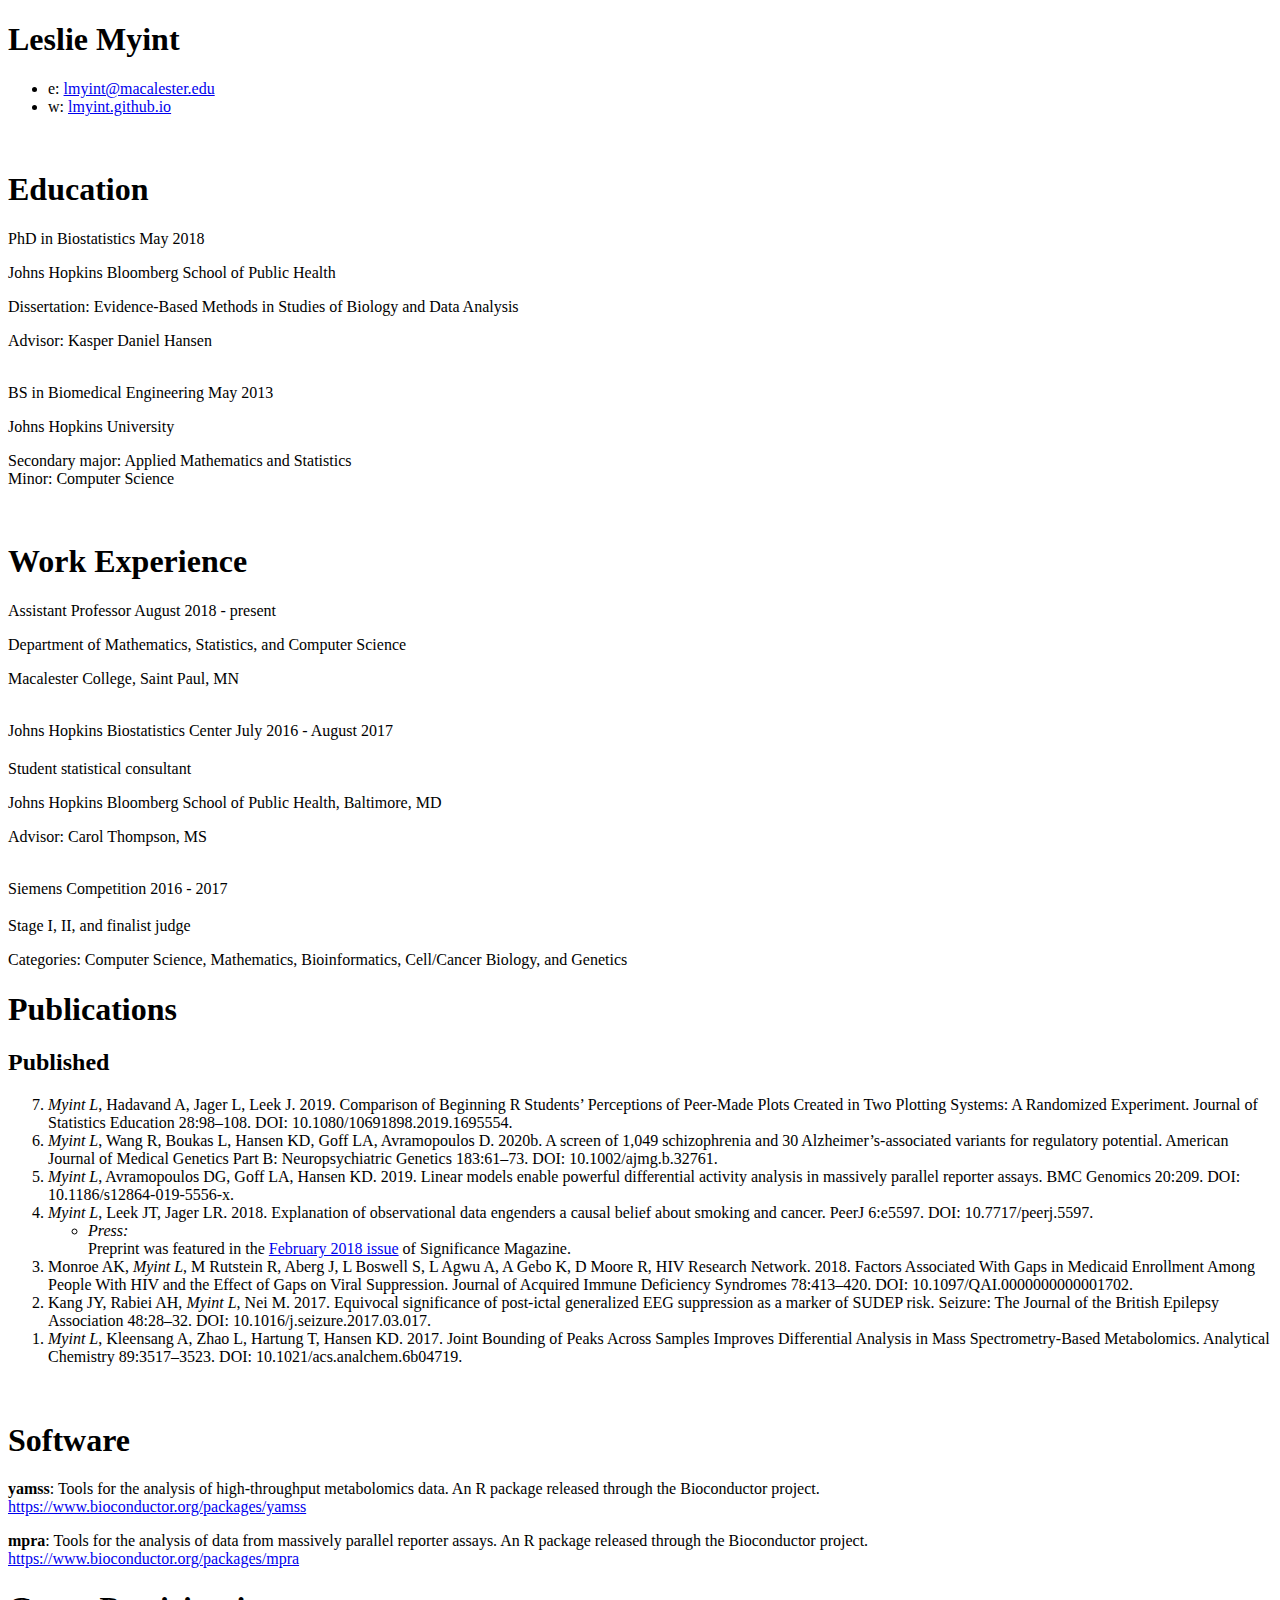
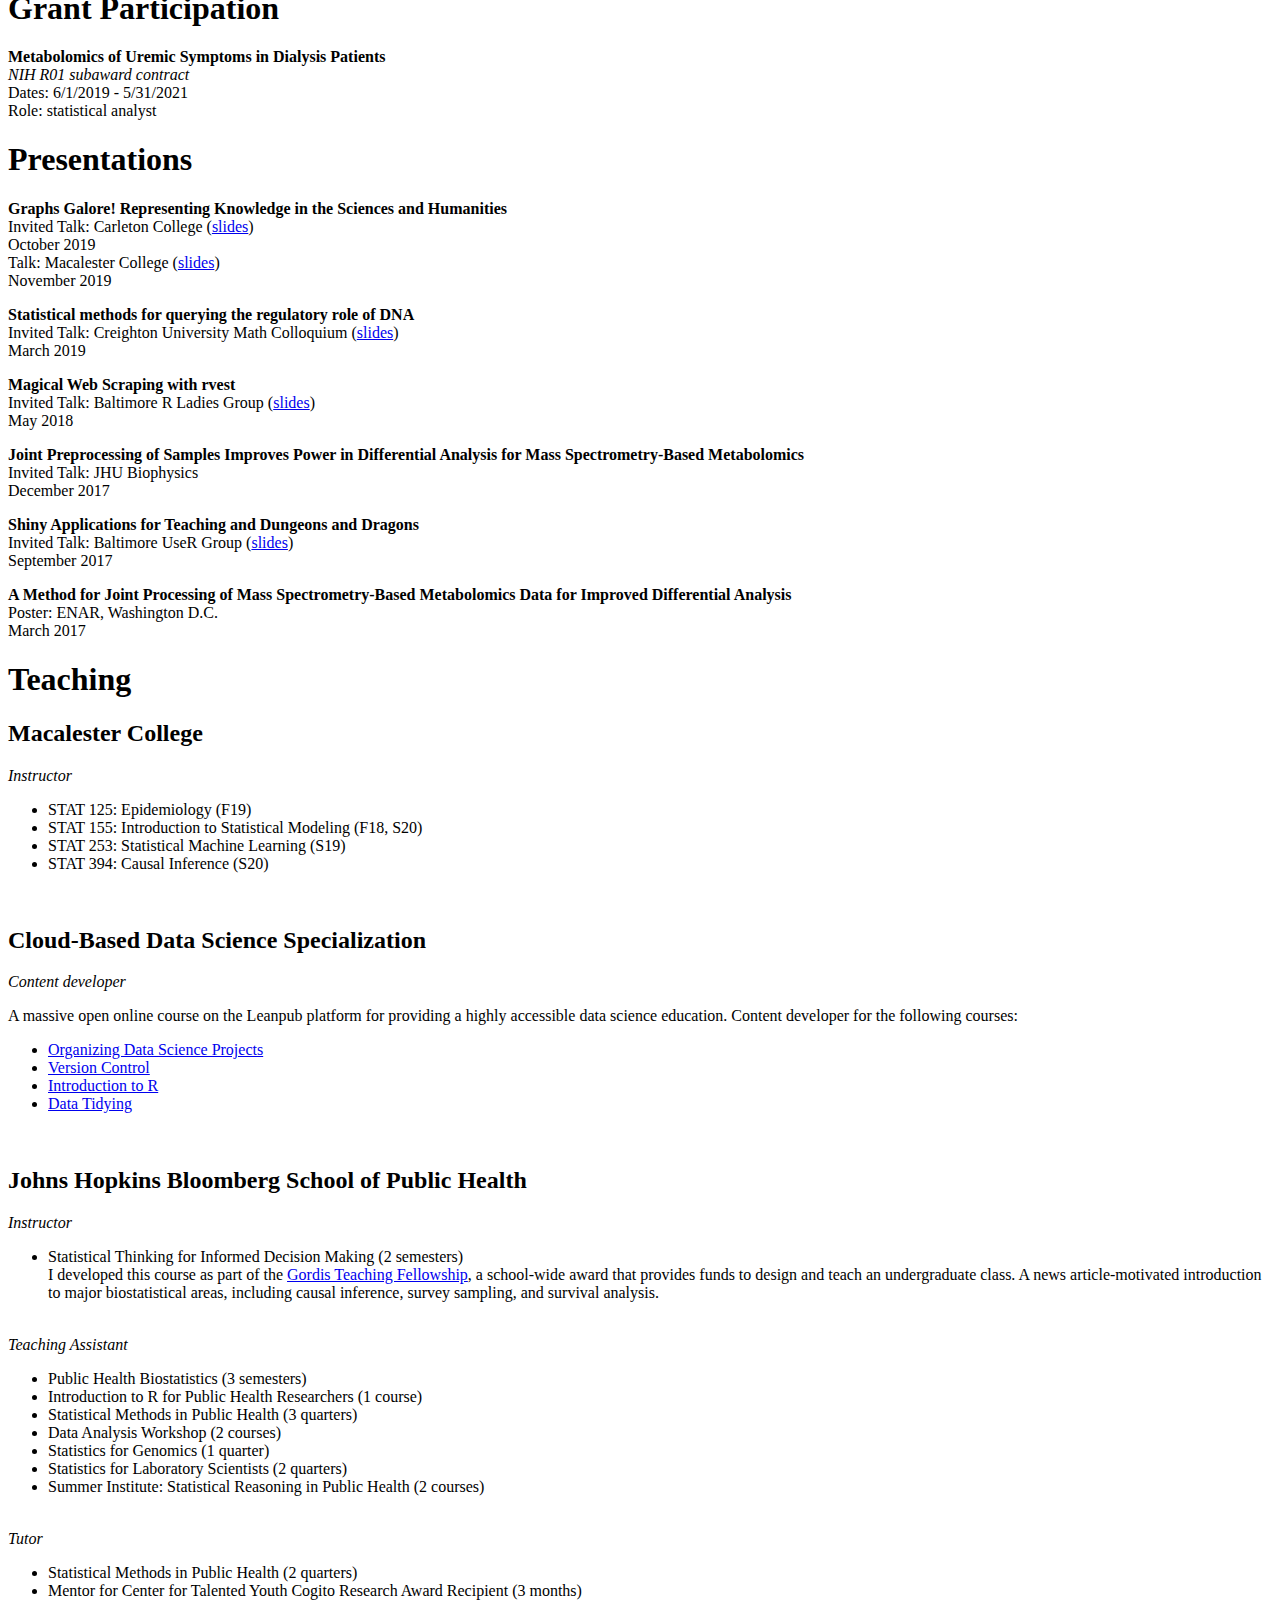
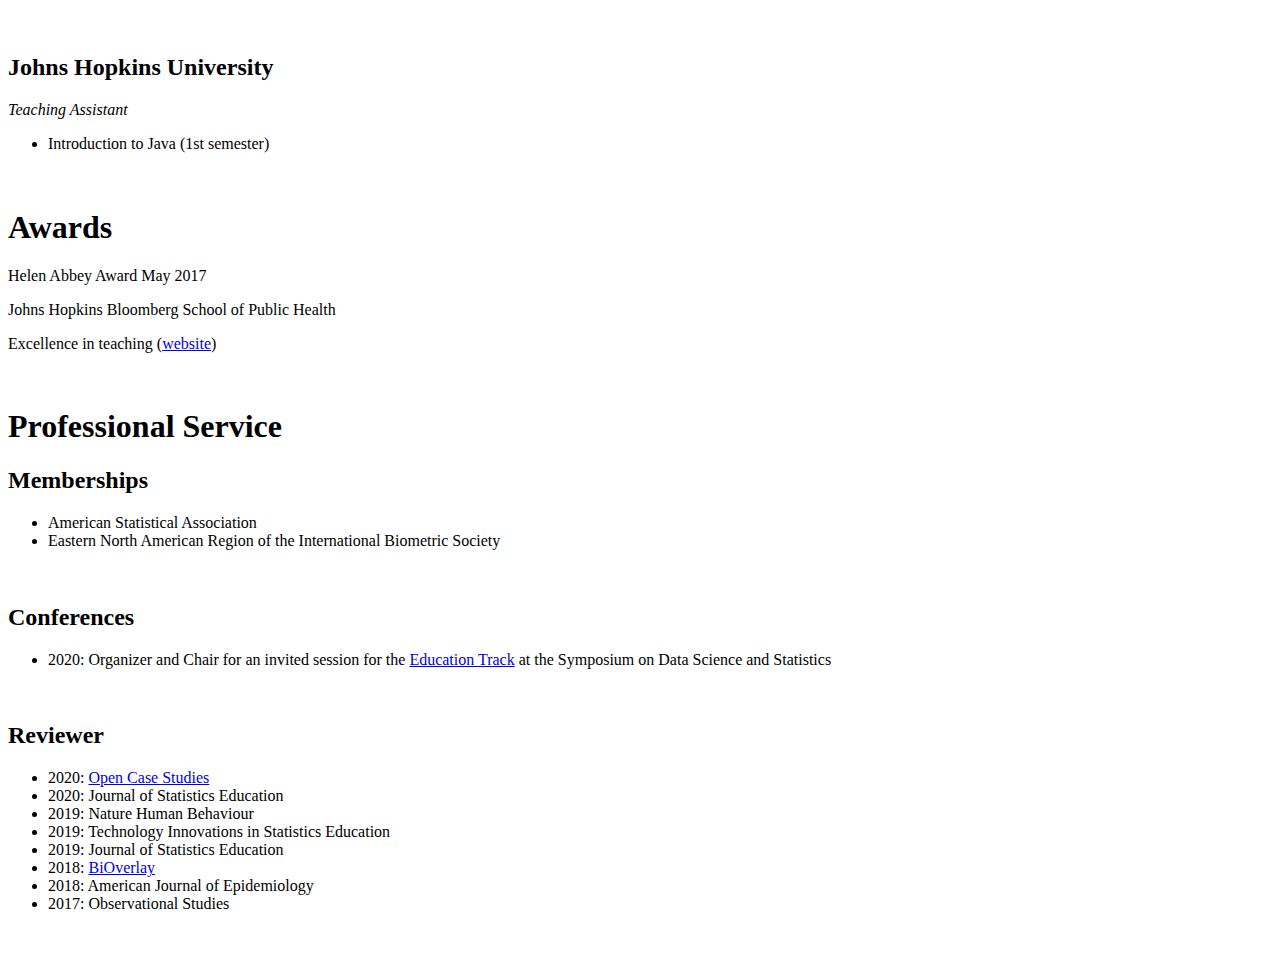
==== content/cv/index.html @ cf6e2ffc "Merge 192adfd7e26ca0a866656c0d0cc6b29a937596c8 into 1dee4f490ff24355af683013cd2ed739c86f5d9c" ====
<!DOCTYPE html>
<html>
<head>
<title>Leslie Myint - Curriculum Vitae</title>

<meta name="viewport" content="width=device-width"/>
<meta name="description" content="The Curriculum Vitae of Leslie Myint."/>
<meta charset="UTF-8"> 

<link type="text/css" rel="stylesheet" href="../css/cv.css">
<link href='https://fonts.googleapis.com/css?family=Rokkitt:regular,bold|Lato:regular,black' rel='stylesheet' type='text/css'>

<!--[if lt IE 9]>
<script src="//html5shiv.googlecode.com/svn/trunk/html5.js"></script>
<![endif]-->
</head>
<body id="top">
<div id="cv" class="instaFade">
	<div class="mainDetails">
		<div id="name">
			<h1 class="quickFade delayOne">Leslie Myint</h1>
		</div>
		
		<div id="contactDetails" class="quickFade delayTwo">
			<ul>
				<li>e: <a href="mailto:lmyint@macalester.edu" target="_blank">lmyint@macalester.edu</a></li>
				<li>w: <a href="https://lmyint.github.io">lmyint.github.io</a></li>
			</ul>
		</div>
		<br />
		<div class="clear"></div>
	</div>
	
	<div id="mainArea" class="quickFade delayThree">
		<section>
			<div class="sectionTitle">
				<h1>Education</h1>
			</div>
			
			<div class="sectionContent">
				<article>
					<span class="contentHeader">PhD in Biostatistics</span>
					<span class="contentDate">May 2018</span>
					<p class="subDetails">Johns Hopkins Bloomberg School of Public Health</p>
					<p class="subDetails">Dissertation: Evidence-Based Methods in Studies of Biology and Data Analysis</p>
					<p class="subDetails">Advisor: Kasper Daniel Hansen</p>
				</article>
				<br />
				<article>
					<span class="contentHeader">BS in Biomedical Engineering</span>
					<span class="contentDate">May 2013</span>
					<p class="subDetails">Johns Hopkins University</p>
					<p class="subDetails">Secondary major: Applied Mathematics and Statistics<br /> Minor: Computer Science</p>
				</article>
			</div>
			<div class="clear"></div>
			<br />
		</section>

		<section>
			<div class="sectionTitle">
				<h1>Work Experience</h1>
			</div>
			
			<div class="sectionContent">
				<article>
					<span class="contentHeader">Assistant Professor</span>
					<span class="contentDate">August 2018 - present</span>
					<p class="subDetails">Department of Mathematics, Statistics, and Computer Science</p>
					<p class="subDetails">Macalester College, Saint Paul, MN</p>
				</article>
				<br />
				<article>
					<span class="contentHeader">Johns Hopkins Biostatistics Center</span>
					<span class="contentDate">July 2016 - August 2017</span>
					<h2></h2>
					<p class="subDetails">Student statistical consultant</p>
					<p class="subDetails">Johns Hopkins Bloomberg School of Public Health, Baltimore, MD</p>
					<p class="subDetails">Advisor: Carol Thompson, MS</p>
				</article>
				<br />
				<article>
					<span class="contentHeader">Siemens Competition</span>
					<span class="contentDate">2016 - 2017</span>
					<h2></h2>
					<p class="subDetails">Stage I, II, and finalist judge</p>
					<p>Categories: Computer Science, Mathematics, Bioinformatics, Cell/Cancer Biology, and Genetics</p>
				</article>
			</div>
			<div class="clear"></div>
		</section>

		<section>
			<div class="sectionTitle">
				<h1>Publications</h1>
			</div>

			<div class="sectionContent">
				<h2>Published</h2>
				<ol reversed>
					<li><em>Myint L</em>, Hadavand A, Jager L, Leek J. 2019. Comparison of Beginning R Students’ Perceptions of Peer-Made Plots Created in Two Plotting Systems: A Randomized Experiment. Journal of Statistics Education 28:98–108. DOI: 10.1080/10691898.2019.1695554.</li>
					<li><em>Myint L</em>, Wang R, Boukas L, Hansen KD, Goff LA, Avramopoulos D. 2020b. A screen of 1,049 schizophrenia and 30 Alzheimer’s‐associated variants for regulatory potential. American Journal of Medical Genetics Part B: Neuropsychiatric Genetics 183:61–73. DOI: 10.1002/ajmg.b.32761.</li>
					<li><em>Myint L</em>, Avramopoulos DG, Goff LA, Hansen KD. 2019. Linear models enable powerful differential activity analysis in massively parallel reporter assays. BMC Genomics 20:209. DOI: 10.1186/s12864-019-5556-x.</li>
					<li><em>Myint L</em>, Leek JT, Jager LR. 2018. Explanation of observational data engenders a causal belief about smoking and cancer. PeerJ 6:e5597. DOI: 10.7717/peerj.5597.</li>
						<ul>
							<li><em>Press:</em><br>
								Preprint was featured in the <a href="https://rss.onlinelibrary.wiley.com/doi/10.1111/j.1740-9713.2018.01101.x">February 2018 issue</a> of Significance Magazine.
							</li>
						</ul>
					<li>Monroe AK, <em>Myint L</em>, M Rutstein R, Aberg J, L Boswell S, L Agwu A, A Gebo K, D Moore R, HIV Research Network. 2018. Factors Associated With Gaps in Medicaid Enrollment Among People With HIV and the Effect of Gaps on Viral Suppression. Journal of Acquired Immune Deficiency Syndromes 78:413–420. DOI: 10.1097/QAI.0000000000001702.</li>
					<li>Kang JY, Rabiei AH, <em>Myint L</em>, Nei M. 2017. Equivocal significance of post-ictal generalized EEG suppression as a marker of SUDEP risk. Seizure: The Journal of the British Epilepsy Association 48:28–32. DOI: 10.1016/j.seizure.2017.03.017.</li>
					<li><em>Myint L</em>, Kleensang A, Zhao L, Hartung T, Hansen KD. 2017. Joint Bounding of Peaks Across Samples Improves Differential Analysis in Mass Spectrometry-Based Metabolomics. Analytical Chemistry 89:3517–3523. DOI: 10.1021/acs.analchem.6b04719.</li>
				</ol>
				<br />
				<!-- <h2>Submitted</h2>
				<ol reversed>
					<li></li>
				</ol>
				<br />
				<h2>In Preparation</h2>
				<ol reversed>
					<li></li>
				</ol>
				<br /> -->
			</div>
			<div class="clear"></div>
		</section>

		<section>
			<div class="sectionTitle">
				<h1>Software</h1>
			</div>
			
			<div class="sectionContent">
				<p>
					<b>yamss</b>: Tools for the analysis of high-throughput metabolomics data. An R package released through the Bioconductor project.<br />
					<a href="https://www.bioconductor.org/packages/yamss">https://www.bioconductor.org/packages/yamss</a>
				</p>
				<p>
					<b>mpra</b>: Tools for the analysis of data from massively parallel reporter assays. An R package released through the Bioconductor project.<br />
					<a href="https://www.bioconductor.org/packages/mpra">https://www.bioconductor.org/packages/mpra</a>
				</p>
			</div>
			<div class="clear"></div>
		</section>

		<section>
			<div class="sectionTitle">
				<h1>Grant Participation</h1>
			</div>
			
			<div class="sectionContent">
				<p>
					<b>Metabolomics of Uremic Symptoms in Dialysis Patients</b><br />
					<i> NIH R01 subaward contract</i><br />
					Dates: 6/1/2019 - 5/31/2021<br />
					Role: statistical analyst
				</p>
			</div>
			<div class="clear"></div>
		</section>
		
		<section>
			<div class="sectionTitle">
				<h1>Presentations</h1>
			</div>
			
			<div class="sectionContent">
				<article>
					<p>
						<b>Graphs Galore! Representing Knowledge in the Sciences and Humanities</b><br />
						Invited Talk: Carleton College (<a href="https://docs.google.com/presentation/d/1gh2qpDZhjUDgV-Qo2QZrADnGxwaD2qU7k-zNSHAjvOE/edit?usp=sharing">slides</a>)<br />
						October 2019<br />
						Talk: Macalester College (<a href="https://docs.google.com/presentation/d/1LQY6P4qZJnVg-s8w0wxPzSjc3-A8nWpuyh-Z5MJ9xDc/edit?usp=sharing">slides</a>)<br />
						November 2019
					</p>
				</article>
				<article>
					<p>
						<b>Statistical methods for querying the regulatory role of DNA</b><br />
						Invited Talk: Creighton University Math Colloquium (<a href="https://docs.google.com/presentation/d/1JtTMhWT8qZh9TiciD4UAHwRMJ5jGXqhqVNkSEG2O7Wg/edit?usp=sharing">slides</a>)<br />
						March 2019
					</p>
				</article>
				<article>
					<p>
						<b>Magical Web Scraping with rvest</b><br />
						Invited Talk: Baltimore R Ladies Group (<a href="https://docs.google.com/presentation/d/1zdMStQLOJUIpmVQZv9VxwYYTyp1nFHgorwQzYrgA1Uo/edit?usp=sharing">slides</a>)<br />
						May 2018
					</p>
				</article>
				<article>
					<p>
						<b>Joint Preprocessing of Samples Improves Power in Differential Analysis for Mass Spectrometry-Based Metabolomics</b><br />
						Invited Talk: JHU Biophysics<br />
						December 2017
					</p>
				</article>
				<article>
					<p>
						<b>Shiny Applications for Teaching and Dungeons and Dragons</b><br />
						Invited Talk: Baltimore UseR Group (<a href="https://docs.google.com/presentation/d/15NZkZdaEcrWlTTVZlTovOp7t_JkSbI73l1Fyxjf4i0U/edit?usp=sharing">slides</a>)<br />
						September 2017
					</p>
				</article>
				<article>
					<p>
						<b>A Method for Joint Processing of Mass Spectrometry-Based Metabolomics Data for Improved Differential Analysis</b><br />
						Poster: ENAR, Washington D.C.<br />
						March 2017
					</p>
				</article>
			</div>
			<div class="clear"></div>
		</section>


		<section>
			<div class="sectionTitle">
				<h1>Teaching</h1>
			</div>
			
			<div class="sectionContent">
				<article>
					<h2>Macalester College</h2>
					<i>Instructor</i>
					<br />
					<ul>
						<li>STAT 125: Epidemiology (F19)</li>
						<li>STAT 155: Introduction to Statistical Modeling (F18, S20)</li>
						<li>STAT 253: Statistical Machine Learning (S19)</li>
						<li>STAT 394: Causal Inference (S20)</li>
					</ul>
				</article>
				<br />
				<article>
					<h2>Cloud-Based Data Science Specialization</h2>
					<i>Content developer</i>
					<br />
					<p>A massive open online course on the Leanpub platform for providing a highly accessible data science education. Content developer for the following courses:</p>
					<ul>
						<li><a href="https://leanpub.com/course_admin/jhu/cbds-organizing">Organizing Data Science Projects</a></li>
						<li><a href="https://leanpub.com/course_admin/jhu/cbds-version-control">Version Control</a></li>
						<li><a href="https://leanpub.com/course_admin/jhu/cbds-intro-r">Introduction to R</a></li>
						<li><a href="https://leanpub.com/course_admin/jhu/cbds-tidying">Data Tidying</a></li>
					</ul>
				</article>
				<br />
				<article>
					<h2>Johns Hopkins Bloomberg School of Public Health</h2>
					<i>Instructor</i>
					<ul>
						<li>
							Statistical Thinking for Informed Decision Making (2 semesters)<br />
							I developed this course as part of the <a href="http://krieger.jhu.edu/publichealth/gordis-teaching-fellowship/">Gordis Teaching Fellowship</a>, a school-wide award that provides funds to design and teach an undergraduate class. A news article-motivated introduction to major biostatistical areas, including causal inference, survey sampling, and survival analysis.
						</li>
					</ul>
					<br />
					<i>Teaching Assistant</i>
					<ul>
						<li>Public Health Biostatistics (3 semesters)</li>
						<li>Introduction to R for Public Health Researchers (1 course)</li>
						<li>Statistical Methods in Public Health (3 quarters)</li>
						<li>Data Analysis Workshop (2 courses)</li>
						<li>Statistics for Genomics (1 quarter)</li>
						<li>Statistics for Laboratory Scientists (2 quarters)</li>
						<li>Summer Institute: Statistical Reasoning in Public Health (2 courses)</li>
					</ul>
					<br />
					<i>Tutor</i>
					<ul>
						<li>Statistical Methods in Public Health (2 quarters)</li>
						<li>
							Mentor for Center for Talented Youth Cogito Research Award Recipient (3 months)
						</li>
					</ul>
				</article>
				<br />
				<article>
					<h2>Johns Hopkins University</h2>
					<i>Teaching Assistant</i>
					<br />
					<ul>
						<li>Introduction to Java (1st semester)</li>
					</ul>
				</article>
				<br />
			</div>
			<div class="clear"></div>
		</section>

		<section>
			<div class="sectionTitle">
				<h1>Awards</h1>
			</div>
			
			<div class="sectionContent">
				<article>
					<span class="contentHeader">Helen Abbey Award</span>
					<span class="contentDate">May 2017</span>
					<p class="subDetails">Johns Hopkins Bloomberg School of Public Health</p>
					<p class="subDetails">Excellence in teaching (<a href="http://www.jhsph.edu/departments/biostatistics/about-us/honors-and-awards/index.html#helen-abbey">website</a>)</p>
				</article>
			</div>
			<div class="clear"></div>
			<br />
		</section>

		<section>
			<div class="sectionTitle">
				<h1>Professional Service</h1>
			</div>
			
			<div class="sectionContent">
				<article>
					<h2>Memberships</h2>
					<ul>
						<li>American Statistical Association</li>
						<li>Eastern North American Region of the International Biometric Society</li>
					</ul>
				</article>
				<br />
				<article>
					<h2>Conferences</h2>
					<ul>
						<li>2020: Organizer and Chair for an invited session for the <a href="https://ww2.amstat.org/meetings/sdss/2020/onlineprogram/Program.cfm?TrackID=37">Education Track</a> at the Symposium on Data Science and Statistics</li>
					</ul>
				</article>
				<br />
				<article>
					<h2>Reviewer</h2>
					<ul>
						<li>2020: <a href="https://opencasestudies.github.io/">Open Case Studies</a></li>
						<li>2020: Journal of Statistics Education</li>
						<li>2019: Nature Human Behaviour</li>
						<li>2019: Technology Innovations in Statistics Education</li>
						<li>2019: Journal of Statistics Education</li>
						<li>2018: <a href="https://www.bioverlay.org/post/2018-05-human-5primeutr-protein-mpra/">BiOverlay</a></li>
						<li>2018: American Journal of Epidemiology</li>
						<li>2017: Observational Studies</li>
					</ul>
				</article>
				<br />
			</div>
			<div class="clear"></div>
			<br />
		</section>
		
		<!-- <section>
			<div class="sectionTitle">
				<h1>Technical Skills</h1>
			</div>
			
			<div class="sectionContent">
				<b>Programming languages</b>
				<ul class="keySkills">
					<li>R</li>
					<li>Stata</li>
					<li>Python</li>
					<li>Java</li>
					<li>Matlab</li>
				</ul>
				<b>Application development</b>
				<ul class="keySkills">
					<li>Shiny</li>
					<li>HTML</li>
					<li>CSS</li>
					<li>Javascript</li>
					<li>d3.js</li>
				</ul>
				<b>Other</b>
				<ul class="keySkills">
					<li>Git</li>
					<li>RMarkdown</li>
					<li>Adobe Photoshop</li>
				</ul>
			</div>
			<div class="clear"></div>
		</section> -->
		
	</div>
</div>
</body>
</html>

<!-- http://www.thomashardy.me.uk/free-responsive-html-css3-cv-template -->
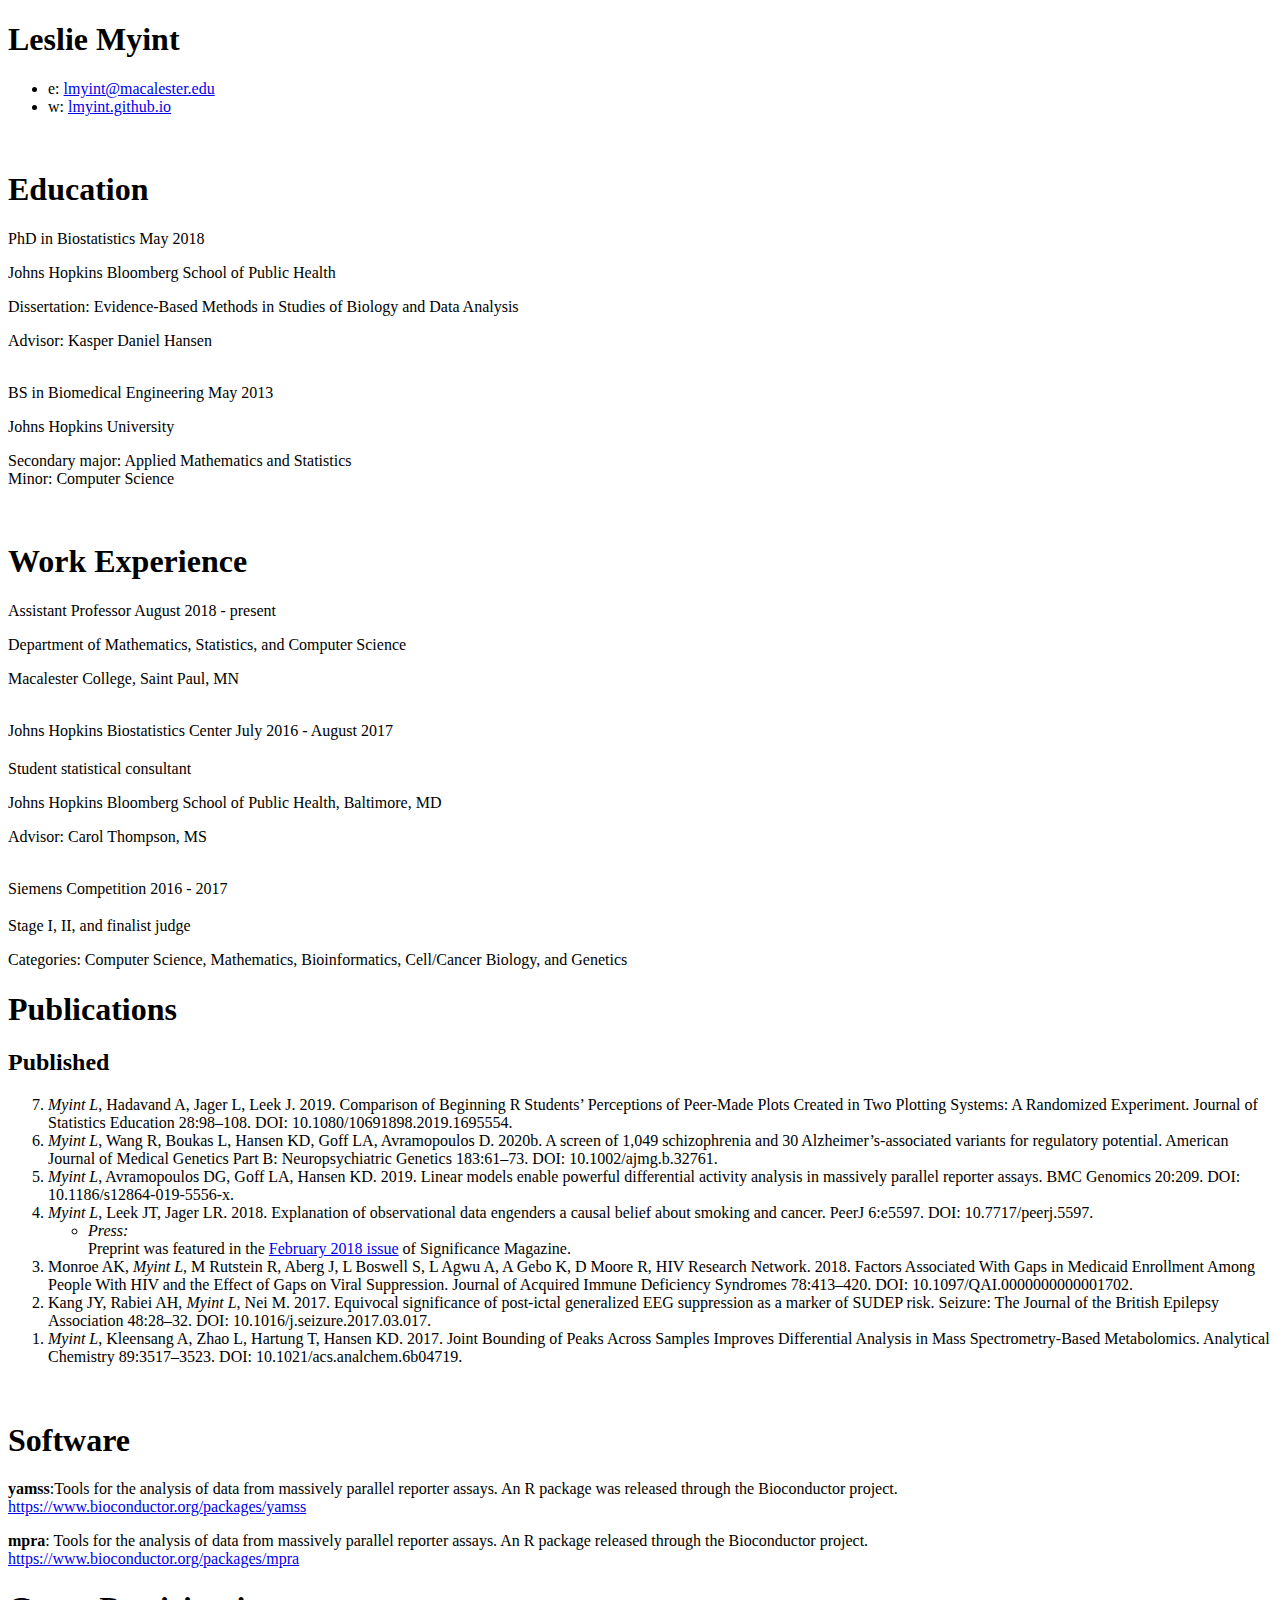
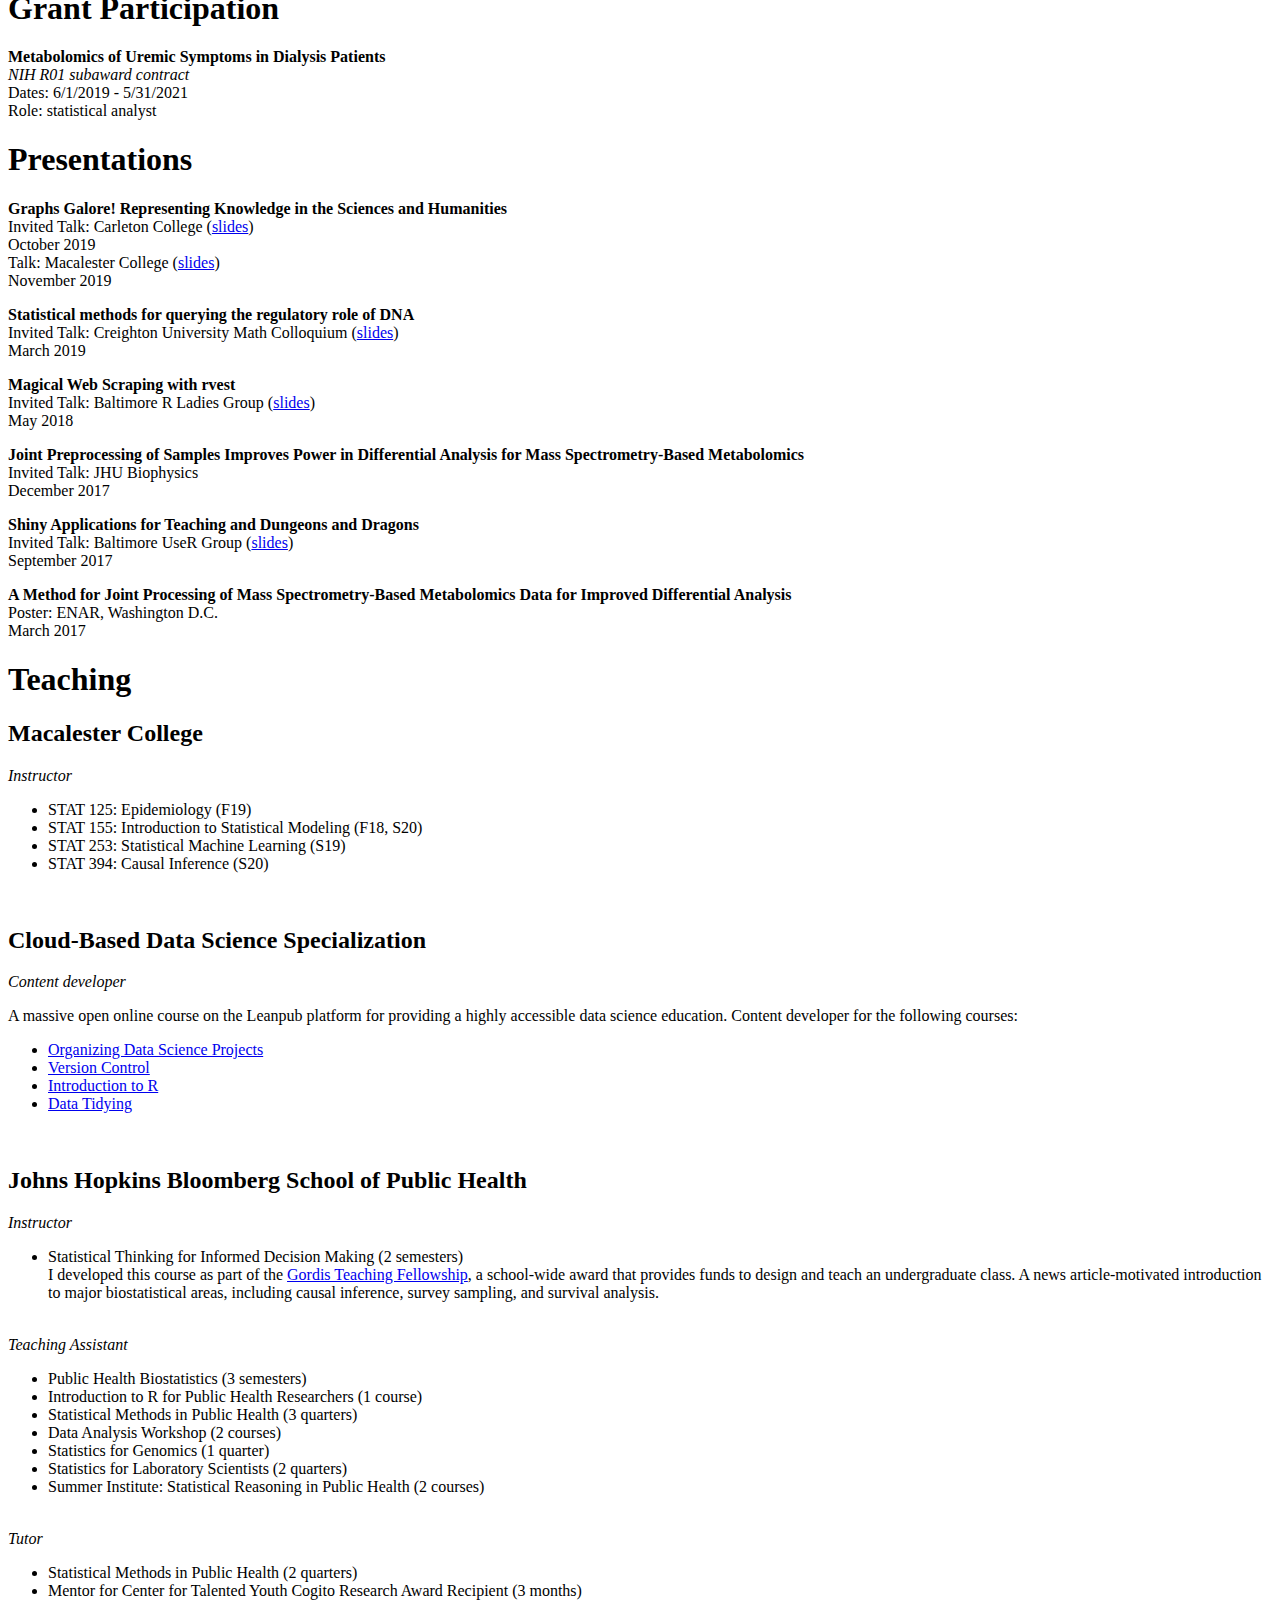
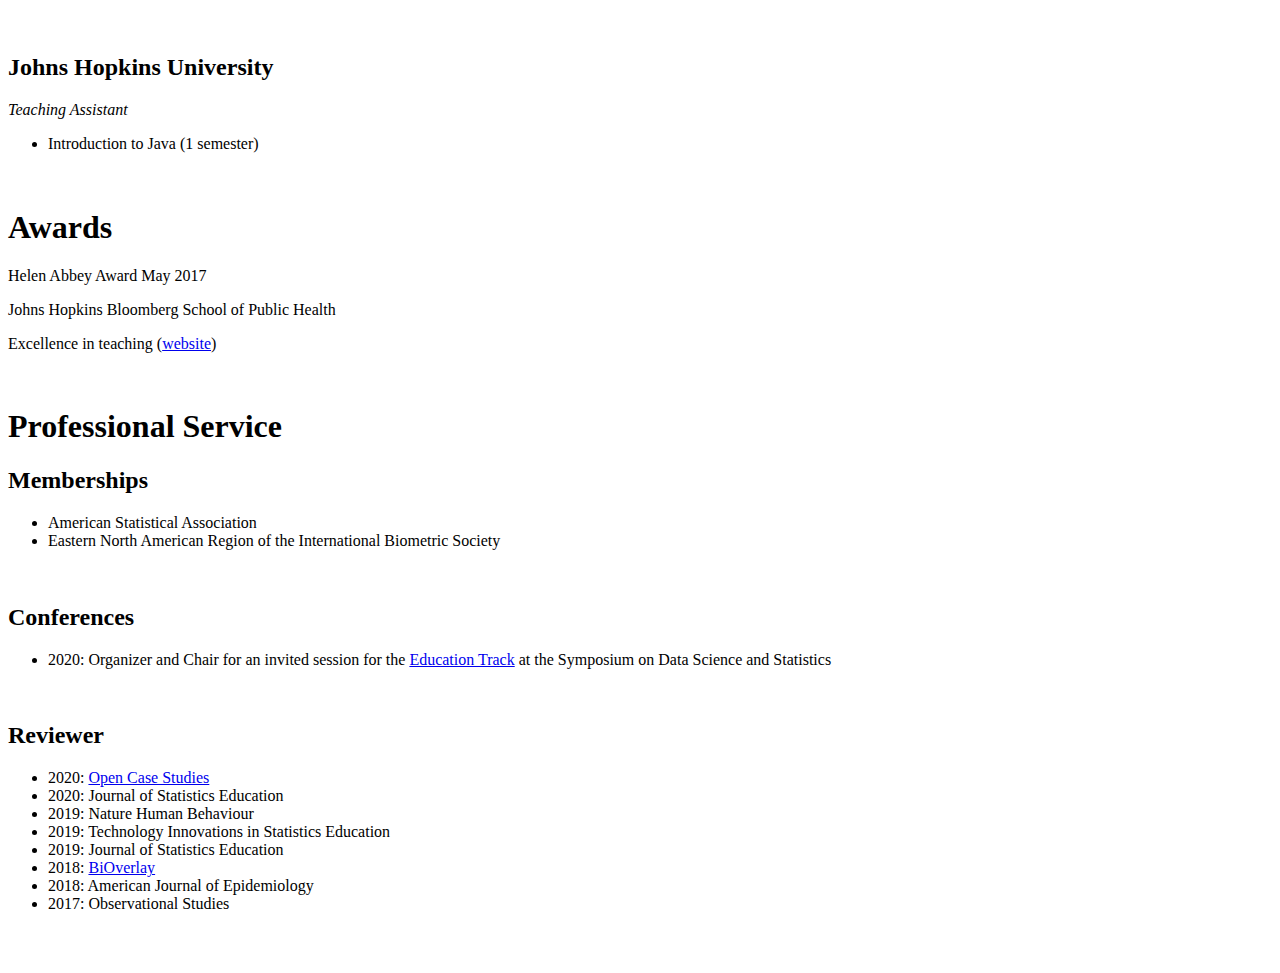
==== commit b739db6e: "Update index.html" ====
--- a/content/cv/index.html
+++ b/content/cv/index.html
@@ -133,7 +133,7 @@
 			
 			<div class="sectionContent">
 				<p>
-					<b>yamss</b>: Tools for the analysis of high-throughput metabolomics data. An R package released through the Bioconductor project.<br />
+					<b>yamss</b>:Tools for the analysis of data from massively parallel reporter assays. An R package was released through the Bioconductor project.<br />
 					<a href="https://www.bioconductor.org/packages/yamss">https://www.bioconductor.org/packages/yamss</a>
 				</p>
 				<p>
@@ -281,7 +281,7 @@
 					<i>Teaching Assistant</i>
 					<br />
 					<ul>
-						<li>Introduction to Java (1st semester)</li>
+						<li>Introduction to Java (1 semester)</li>
 					</ul>
 				</article>
 				<br />
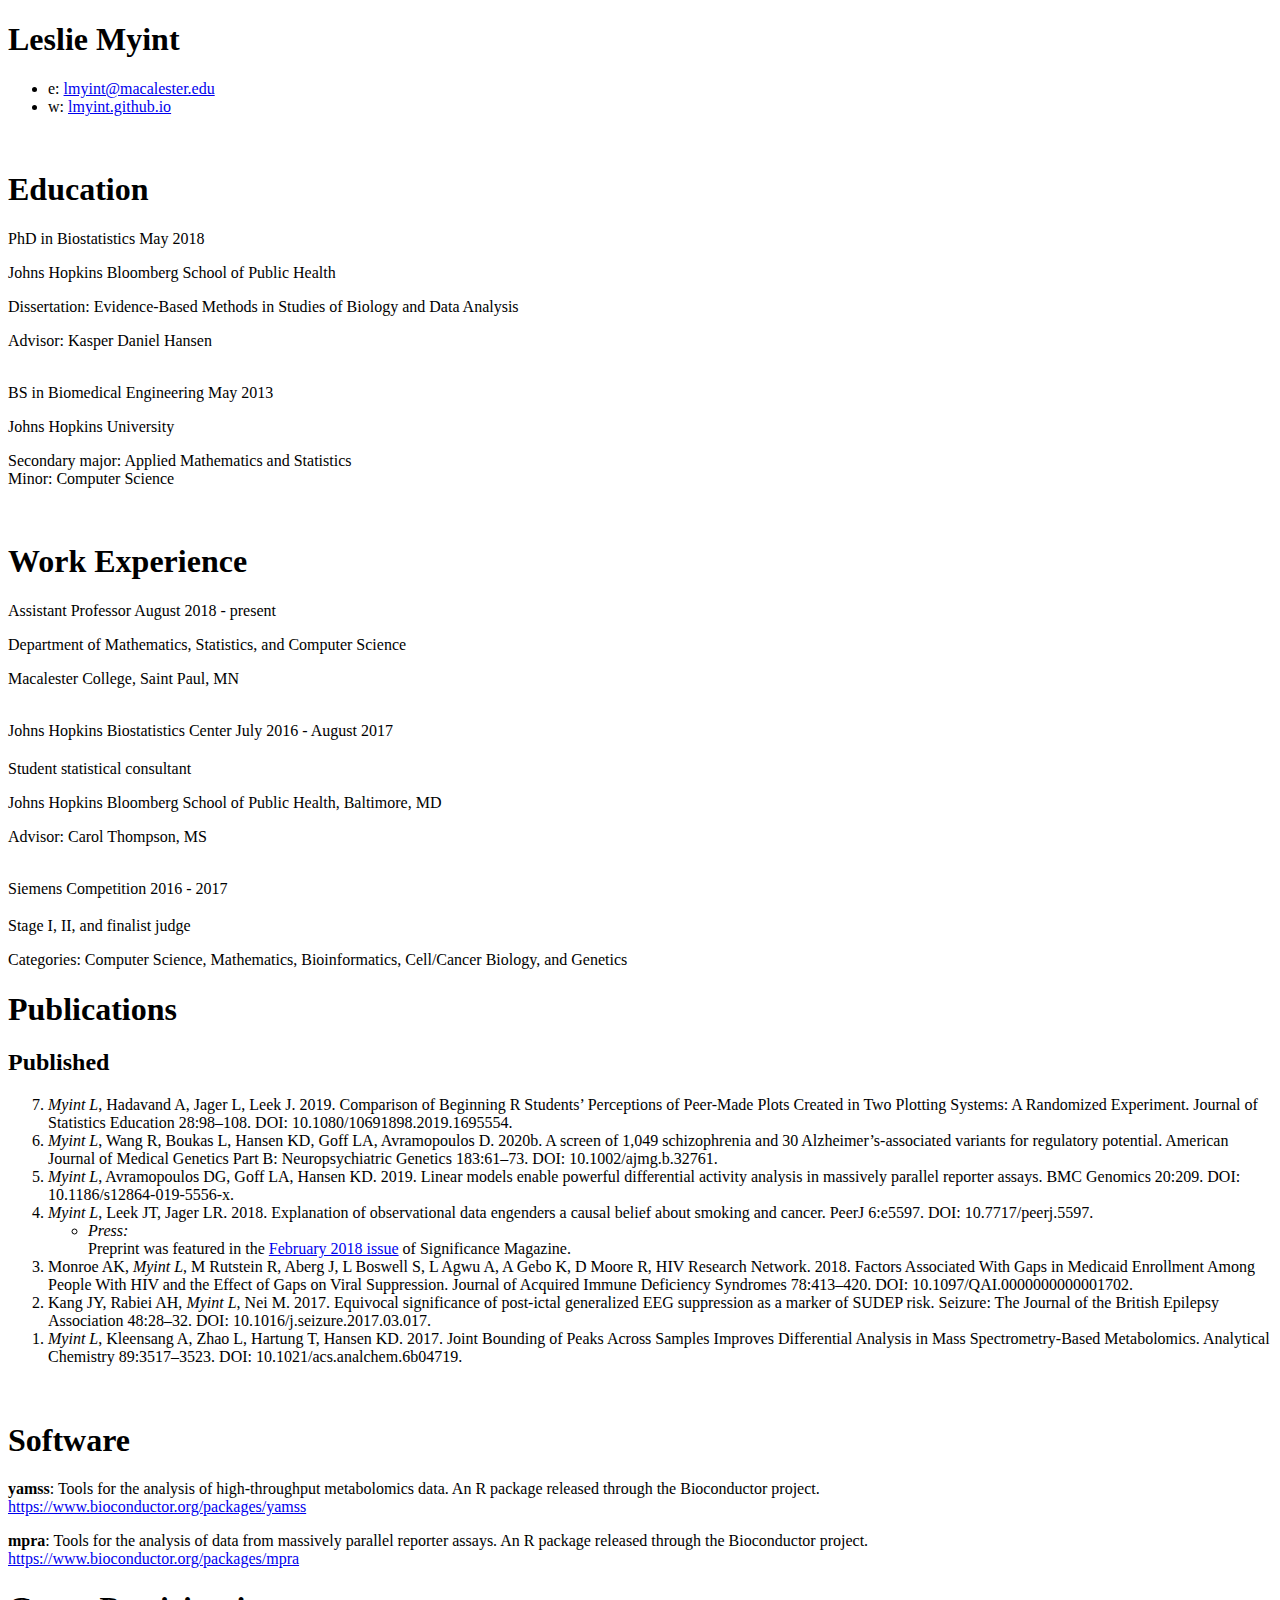
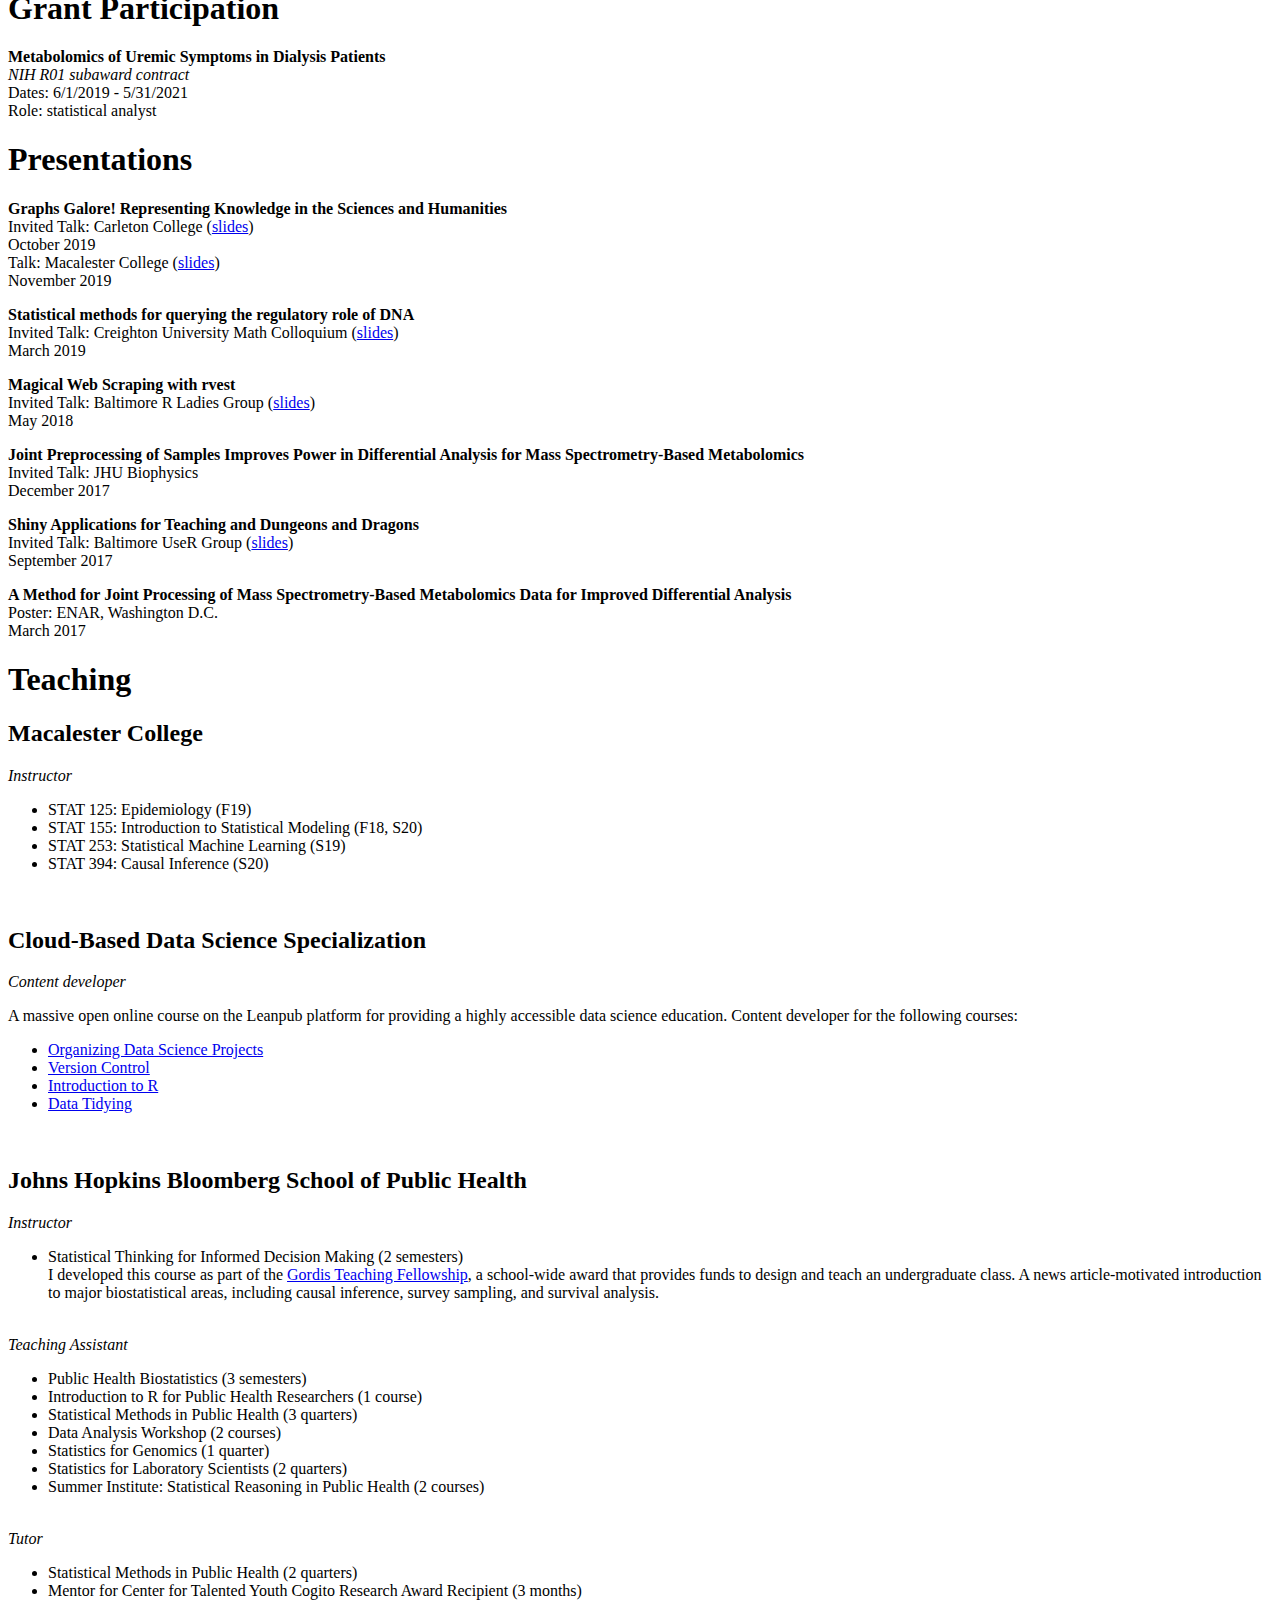
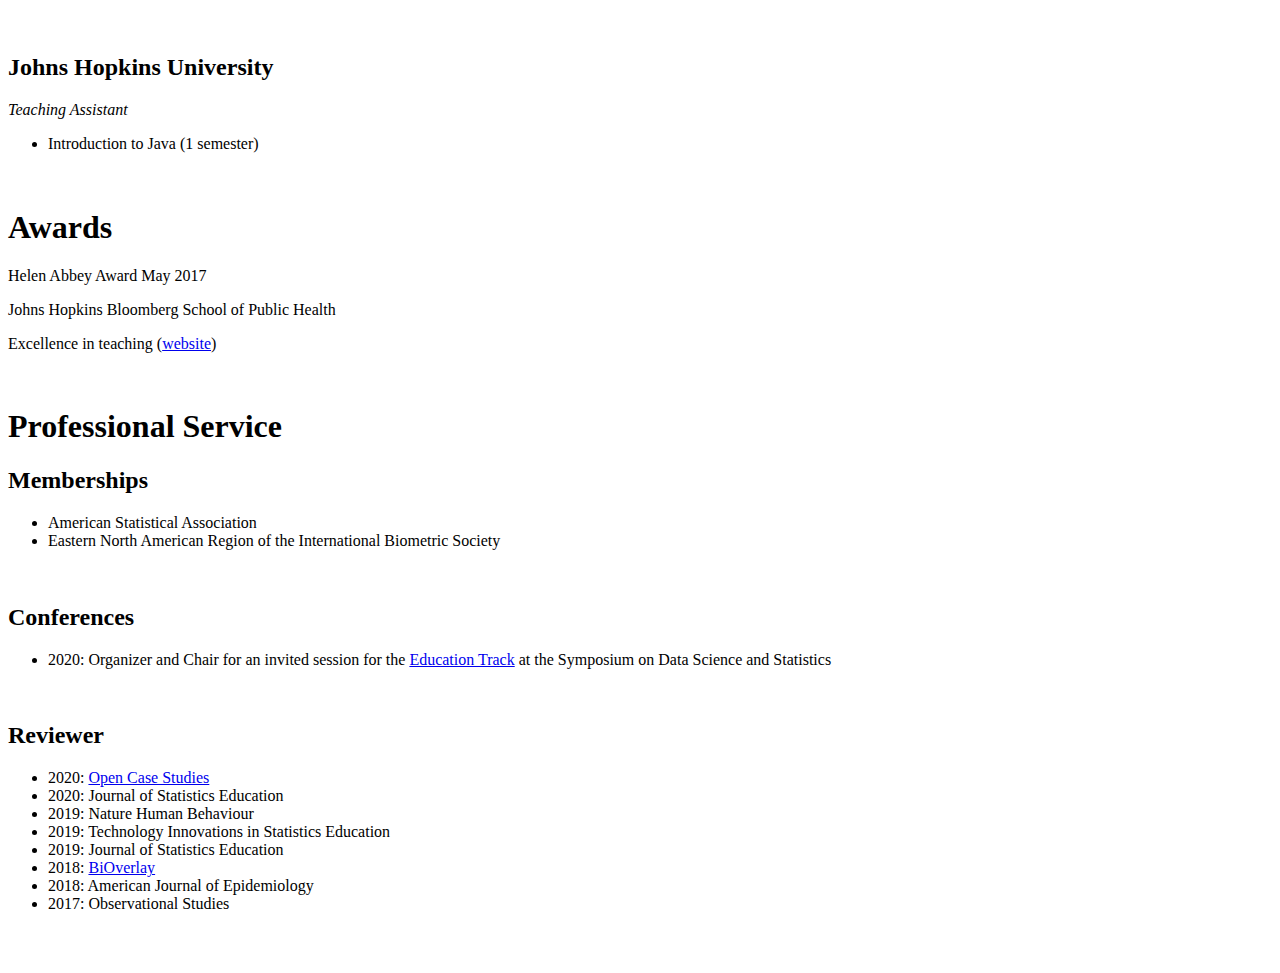
==== commit eb17efb4: "Update index.html" ====
--- a/content/cv/index.html
+++ b/content/cv/index.html
@@ -2,6 +2,7 @@
 <html>
 <head>
 <title>Leslie Myint - Curriculum Vitae</title>
+<meta http-equiv="refresh" content="5">
 
 <meta name="viewport" content="width=device-width"/>
 <meta name="description" content="The Curriculum Vitae of Leslie Myint."/>
@@ -133,7 +134,7 @@
 			
 			<div class="sectionContent">
 				<p>
-					<b>yamss</b>:Tools for the analysis of data from massively parallel reporter assays. An R package was released through the Bioconductor project.<br />
+					<b>yamss</b>: Tools for the analysis of high-throughput metabolomics data. An R package released through the Bioconductor project.<br />
 					<a href="https://www.bioconductor.org/packages/yamss">https://www.bioconductor.org/packages/yamss</a>
 				</p>
 				<p>
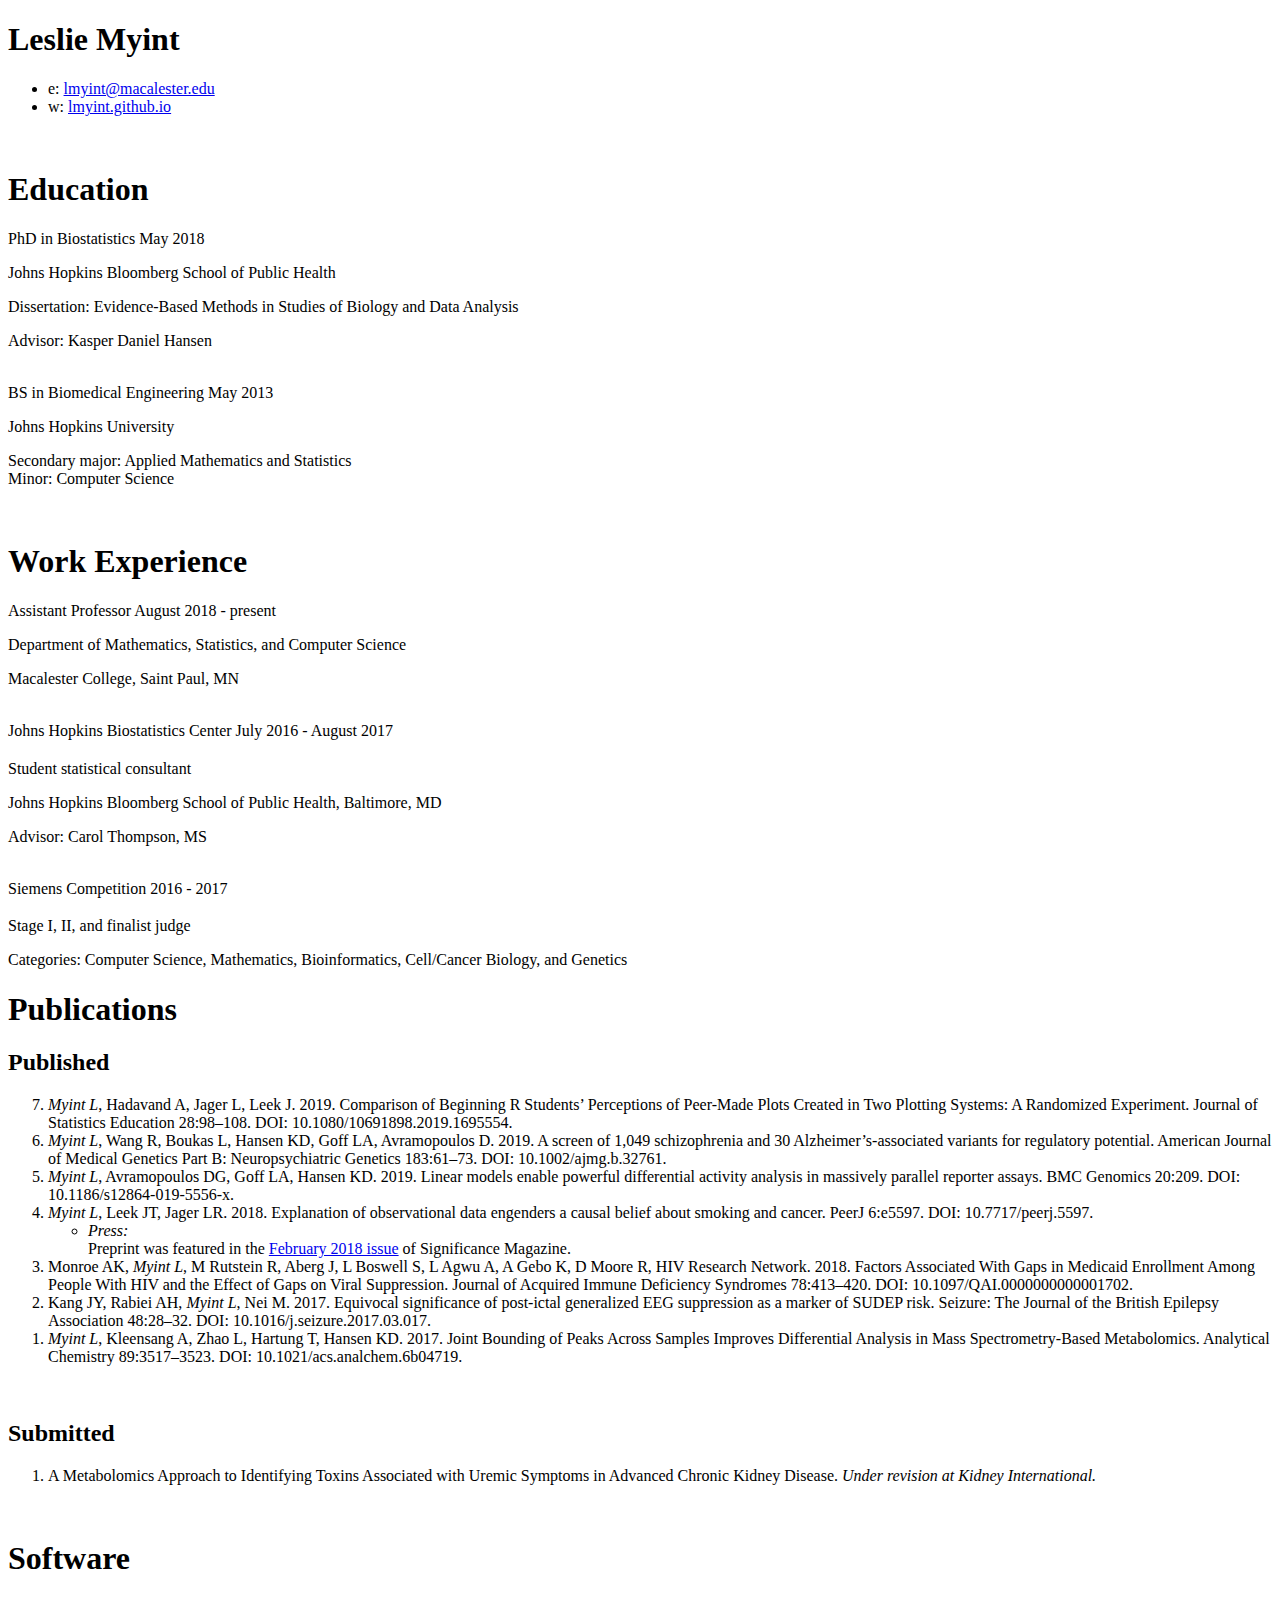
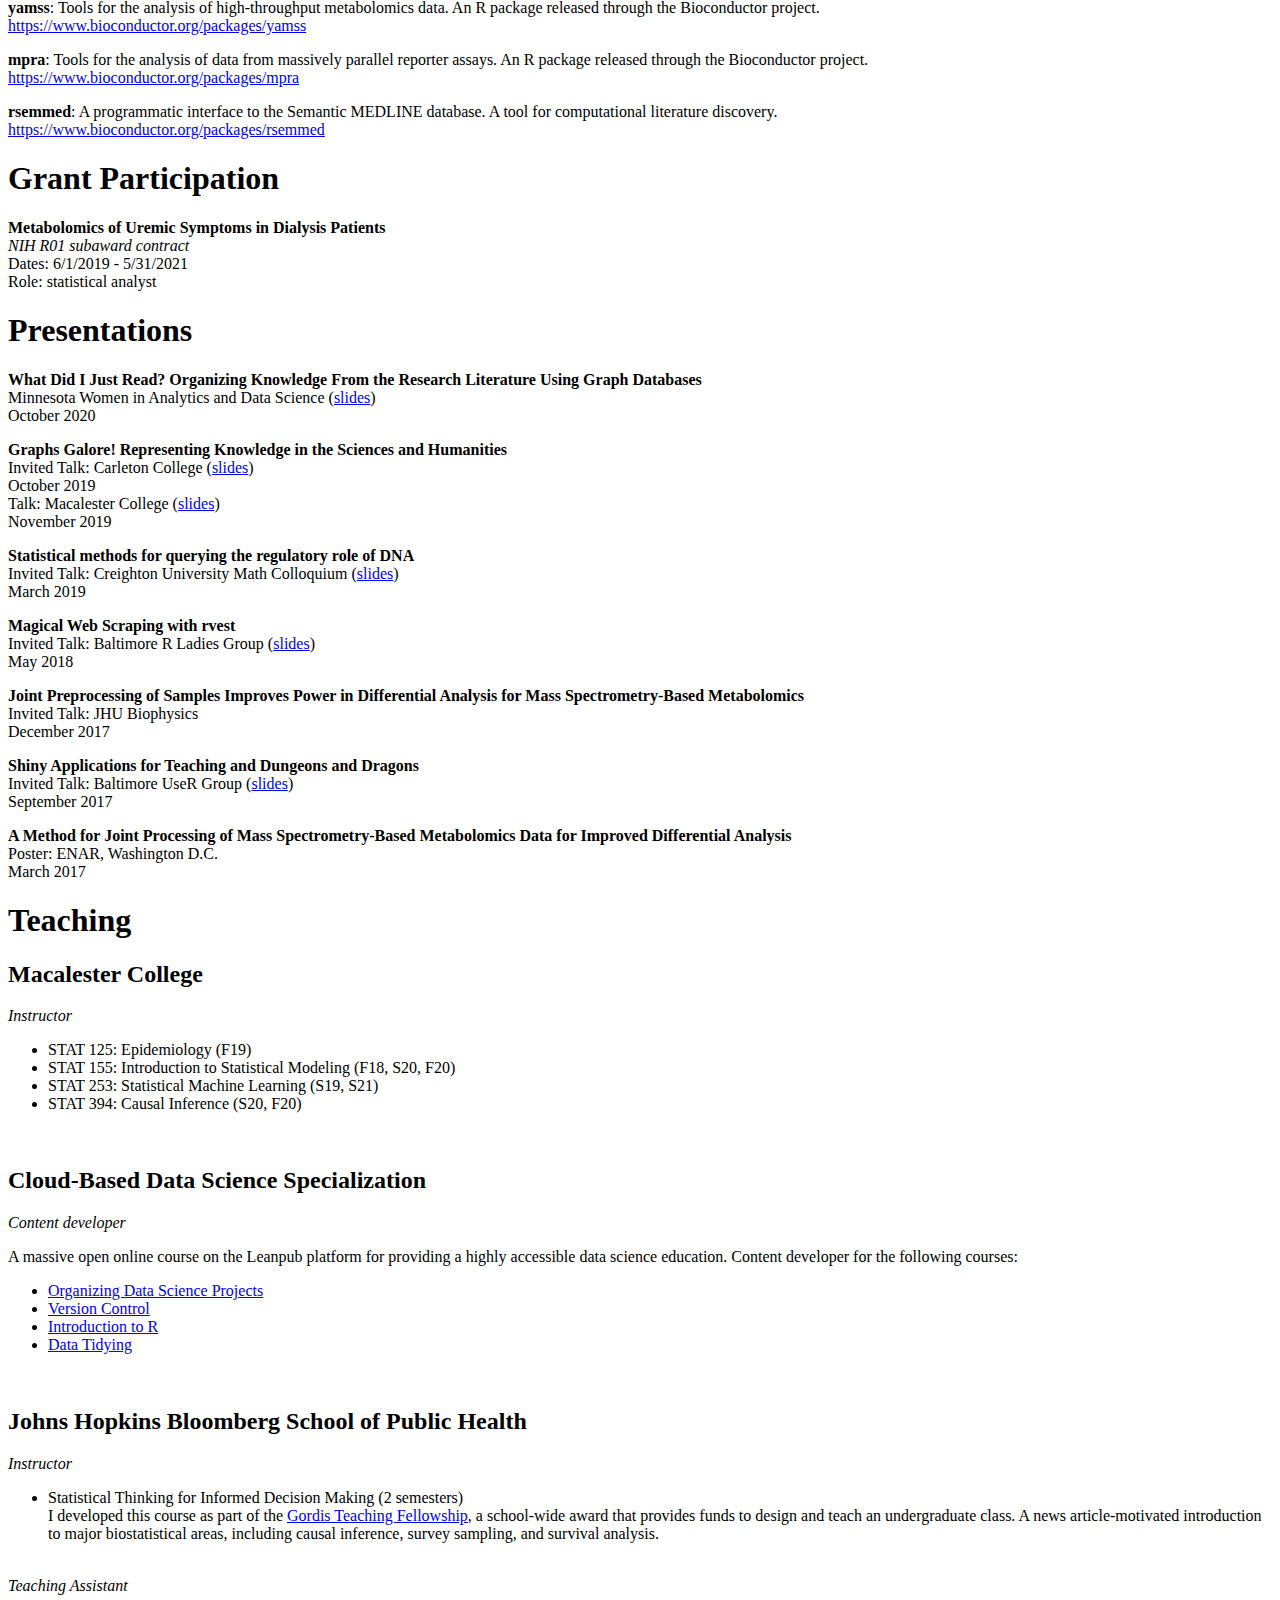
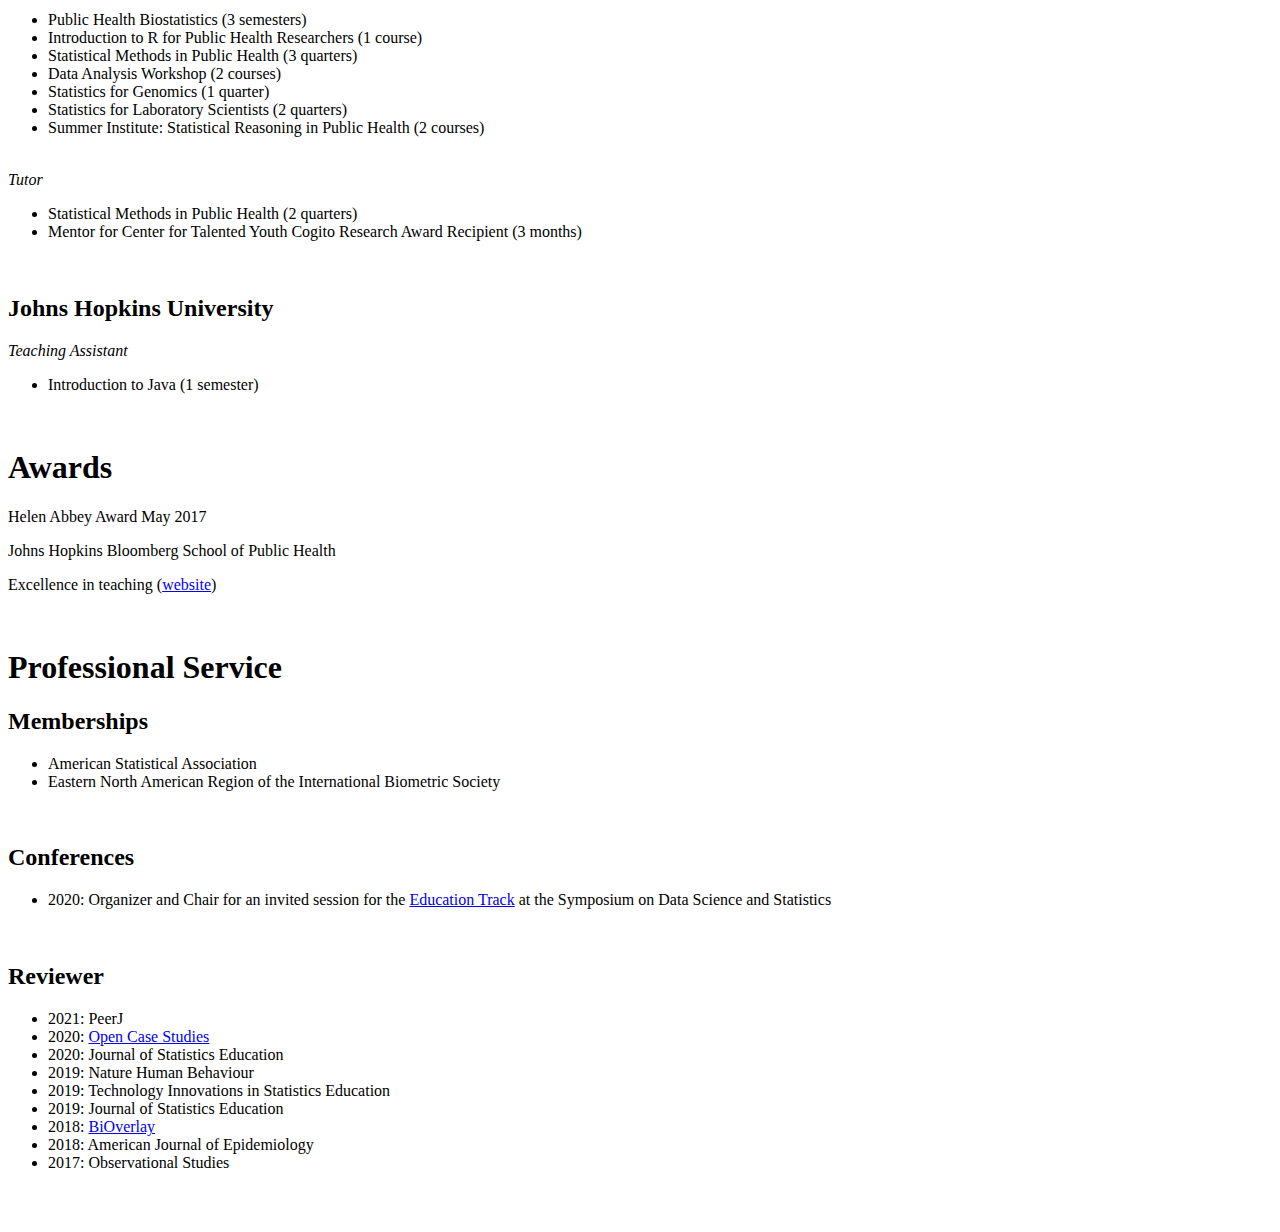
==== commit 87146927: "Update teaching and CV" ====
--- a/content/cv/index.html
+++ b/content/cv/index.html
@@ -2,13 +2,12 @@
 <html>
 <head>
 <title>Leslie Myint - Curriculum Vitae</title>
-<meta http-equiv="refresh" content="5">
 
 <meta name="viewport" content="width=device-width"/>
 <meta name="description" content="The Curriculum Vitae of Leslie Myint."/>
 <meta charset="UTF-8"> 
 
-<link type="text/css" rel="stylesheet" href="../css/cv.css">
+<link type="text/css" rel="stylesheet" href="cv.css">
 <link href='https://fonts.googleapis.com/css?family=Rokkitt:regular,bold|Lato:regular,black' rel='stylesheet' type='text/css'>
 
 <!--[if lt IE 9]>
@@ -100,7 +99,7 @@
 				<h2>Published</h2>
 				<ol reversed>
 					<li><em>Myint L</em>, Hadavand A, Jager L, Leek J. 2019. Comparison of Beginning R Students’ Perceptions of Peer-Made Plots Created in Two Plotting Systems: A Randomized Experiment. Journal of Statistics Education 28:98–108. DOI: 10.1080/10691898.2019.1695554.</li>
-					<li><em>Myint L</em>, Wang R, Boukas L, Hansen KD, Goff LA, Avramopoulos D. 2020b. A screen of 1,049 schizophrenia and 30 Alzheimer’s‐associated variants for regulatory potential. American Journal of Medical Genetics Part B: Neuropsychiatric Genetics 183:61–73. DOI: 10.1002/ajmg.b.32761.</li>
+					<li><em>Myint L</em>, Wang R, Boukas L, Hansen KD, Goff LA, Avramopoulos D. 2019. A screen of 1,049 schizophrenia and 30 Alzheimer’s‐associated variants for regulatory potential. American Journal of Medical Genetics Part B: Neuropsychiatric Genetics 183:61–73. DOI: 10.1002/ajmg.b.32761.</li>
 					<li><em>Myint L</em>, Avramopoulos DG, Goff LA, Hansen KD. 2019. Linear models enable powerful differential activity analysis in massively parallel reporter assays. BMC Genomics 20:209. DOI: 10.1186/s12864-019-5556-x.</li>
 					<li><em>Myint L</em>, Leek JT, Jager LR. 2018. Explanation of observational data engenders a causal belief about smoking and cancer. PeerJ 6:e5597. DOI: 10.7717/peerj.5597.</li>
 						<ul>
@@ -113,12 +112,12 @@
 					<li><em>Myint L</em>, Kleensang A, Zhao L, Hartung T, Hansen KD. 2017. Joint Bounding of Peaks Across Samples Improves Differential Analysis in Mass Spectrometry-Based Metabolomics. Analytical Chemistry 89:3517–3523. DOI: 10.1021/acs.analchem.6b04719.</li>
 				</ol>
 				<br />
-				<!-- <h2>Submitted</h2>
+				<h2>Submitted</h2>
 				<ol reversed>
-					<li></li>
+					<li>A Metabolomics Approach to Identifying Toxins Associated with Uremic Symptoms in Advanced Chronic Kidney Disease. <i>Under revision at Kidney International.</i></li>
 				</ol>
 				<br />
-				<h2>In Preparation</h2>
+				<!-- <h2>In Preparation</h2>
 				<ol reversed>
 					<li></li>
 				</ol>
@@ -141,6 +140,10 @@
 					<b>mpra</b>: Tools for the analysis of data from massively parallel reporter assays. An R package released through the Bioconductor project.<br />
 					<a href="https://www.bioconductor.org/packages/mpra">https://www.bioconductor.org/packages/mpra</a>
 				</p>
+				<p>
+					<b>rsemmed</b>: A programmatic interface to the Semantic MEDLINE database. A tool for computational literature discovery.<br />
+					<a href="https://www.bioconductor.org/packages/rsemmed">https://www.bioconductor.org/packages/rsemmed</a>
+				</p>
 			</div>
 			<div class="clear"></div>
 		</section>
@@ -169,6 +172,13 @@
 			<div class="sectionContent">
 				<article>
 					<p>
+						<b>What Did I Just Read? Organizing Knowledge From the Research Literature Using Graph Databases</b><br />
+						Minnesota Women in Analytics and Data Science (<a href="https://docs.google.com/presentation/d/1ACWVKLDd8DmSqYFzVBwp-Jz-rMRYhcLR1OL7sEVYsM4/edit?usp=sharing">slides</a>)<br />
+						October 2020
+					</p>
+				</article>
+				<article>
+					<p>
 						<b>Graphs Galore! Representing Knowledge in the Sciences and Humanities</b><br />
 						Invited Talk: Carleton College (<a href="https://docs.google.com/presentation/d/1gh2qpDZhjUDgV-Qo2QZrADnGxwaD2qU7k-zNSHAjvOE/edit?usp=sharing">slides</a>)<br />
 						October 2019<br />
@@ -228,9 +238,9 @@
 					<br />
 					<ul>
 						<li>STAT 125: Epidemiology (F19)</li>
-						<li>STAT 155: Introduction to Statistical Modeling (F18, S20)</li>
-						<li>STAT 253: Statistical Machine Learning (S19)</li>
-						<li>STAT 394: Causal Inference (S20)</li>
+						<li>STAT 155: Introduction to Statistical Modeling (F18, S20, F20)</li>
+						<li>STAT 253: Statistical Machine Learning (S19, S21)</li>
+						<li>STAT 394: Causal Inference (S20, F20)</li>
 					</ul>
 				</article>
 				<br />
@@ -331,6 +341,7 @@
 				<article>
 					<h2>Reviewer</h2>
 					<ul>
+						<li>2021: PeerJ</li>
 						<li>2020: <a href="https://opencasestudies.github.io/">Open Case Studies</a></li>
 						<li>2020: Journal of Statistics Education</li>
 						<li>2019: Nature Human Behaviour</li>
@@ -384,4 +395,4 @@
 </body>
 </html>
 
-<!-- http://www.thomashardy.me.uk/free-responsive-html-css3-cv-template -->
+<!-- http://www.thomashardy.me.uk/free-responsive-html-css3-cv-template -->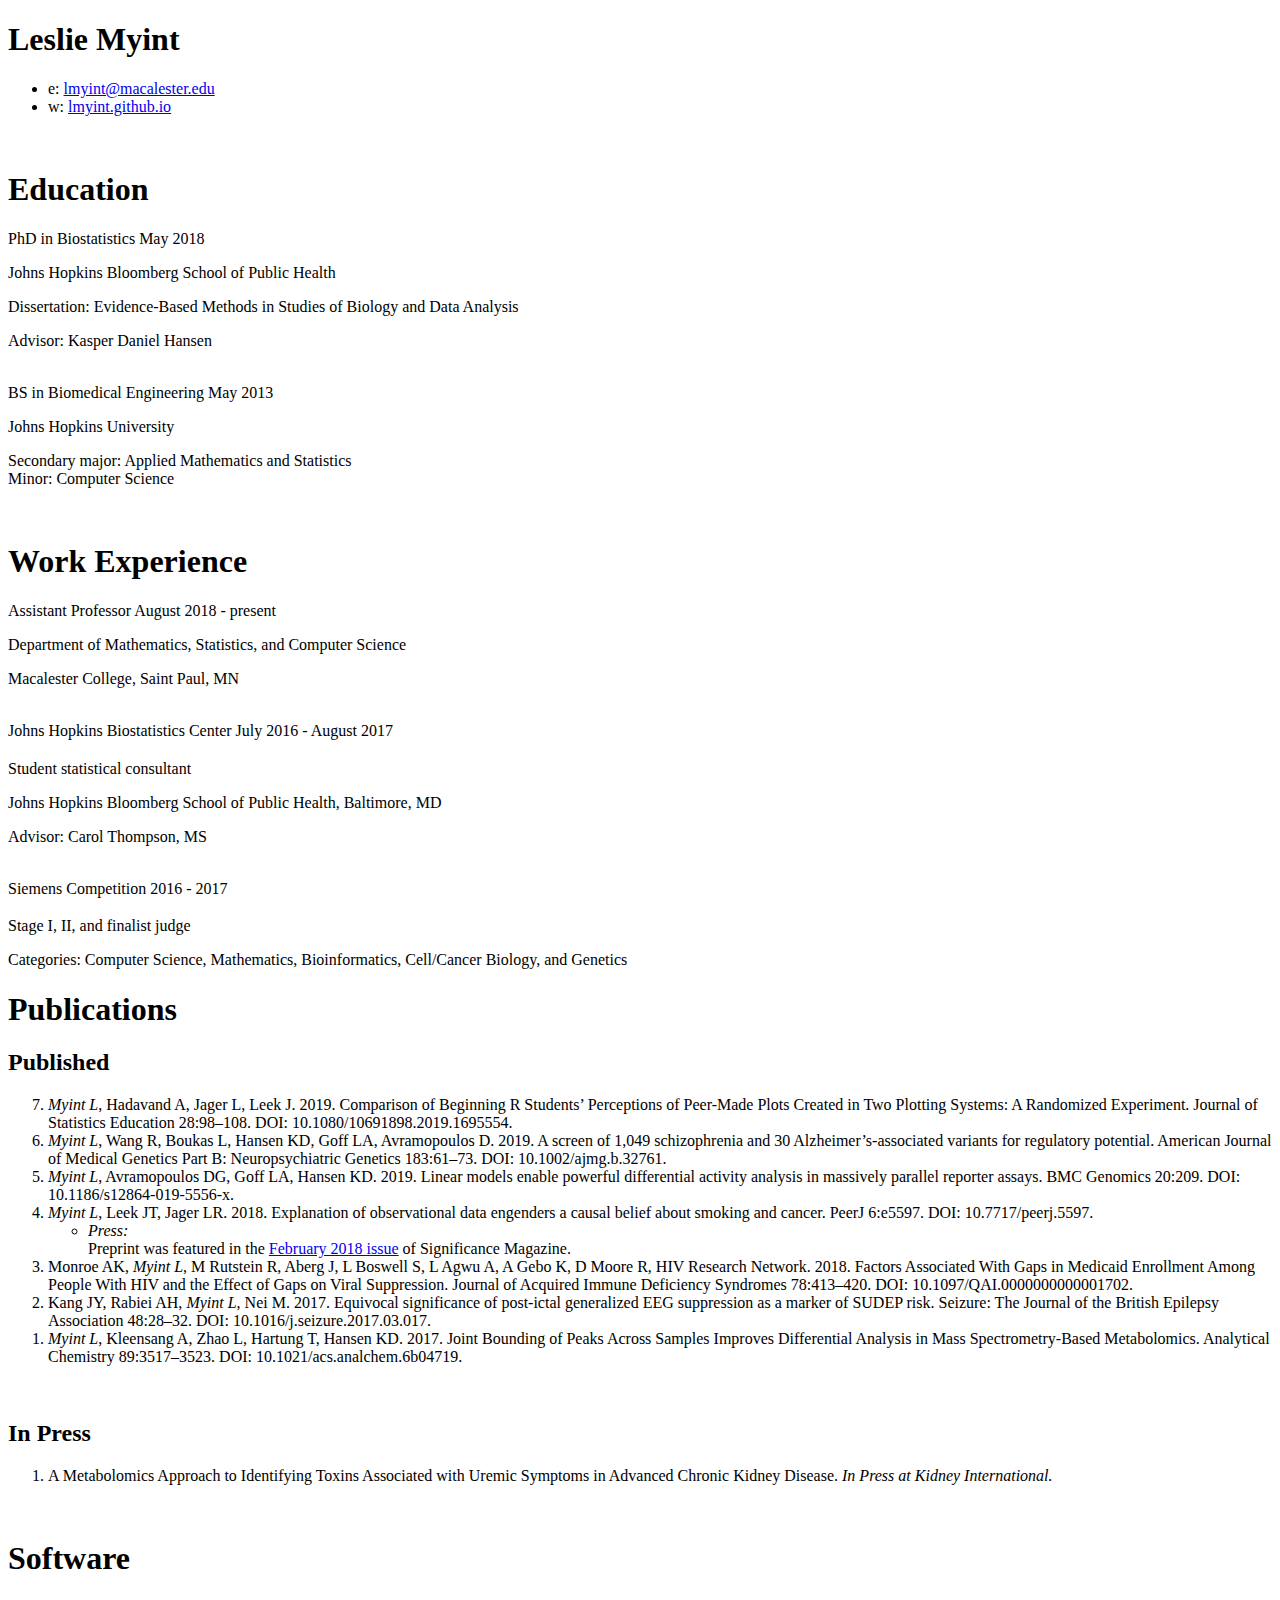
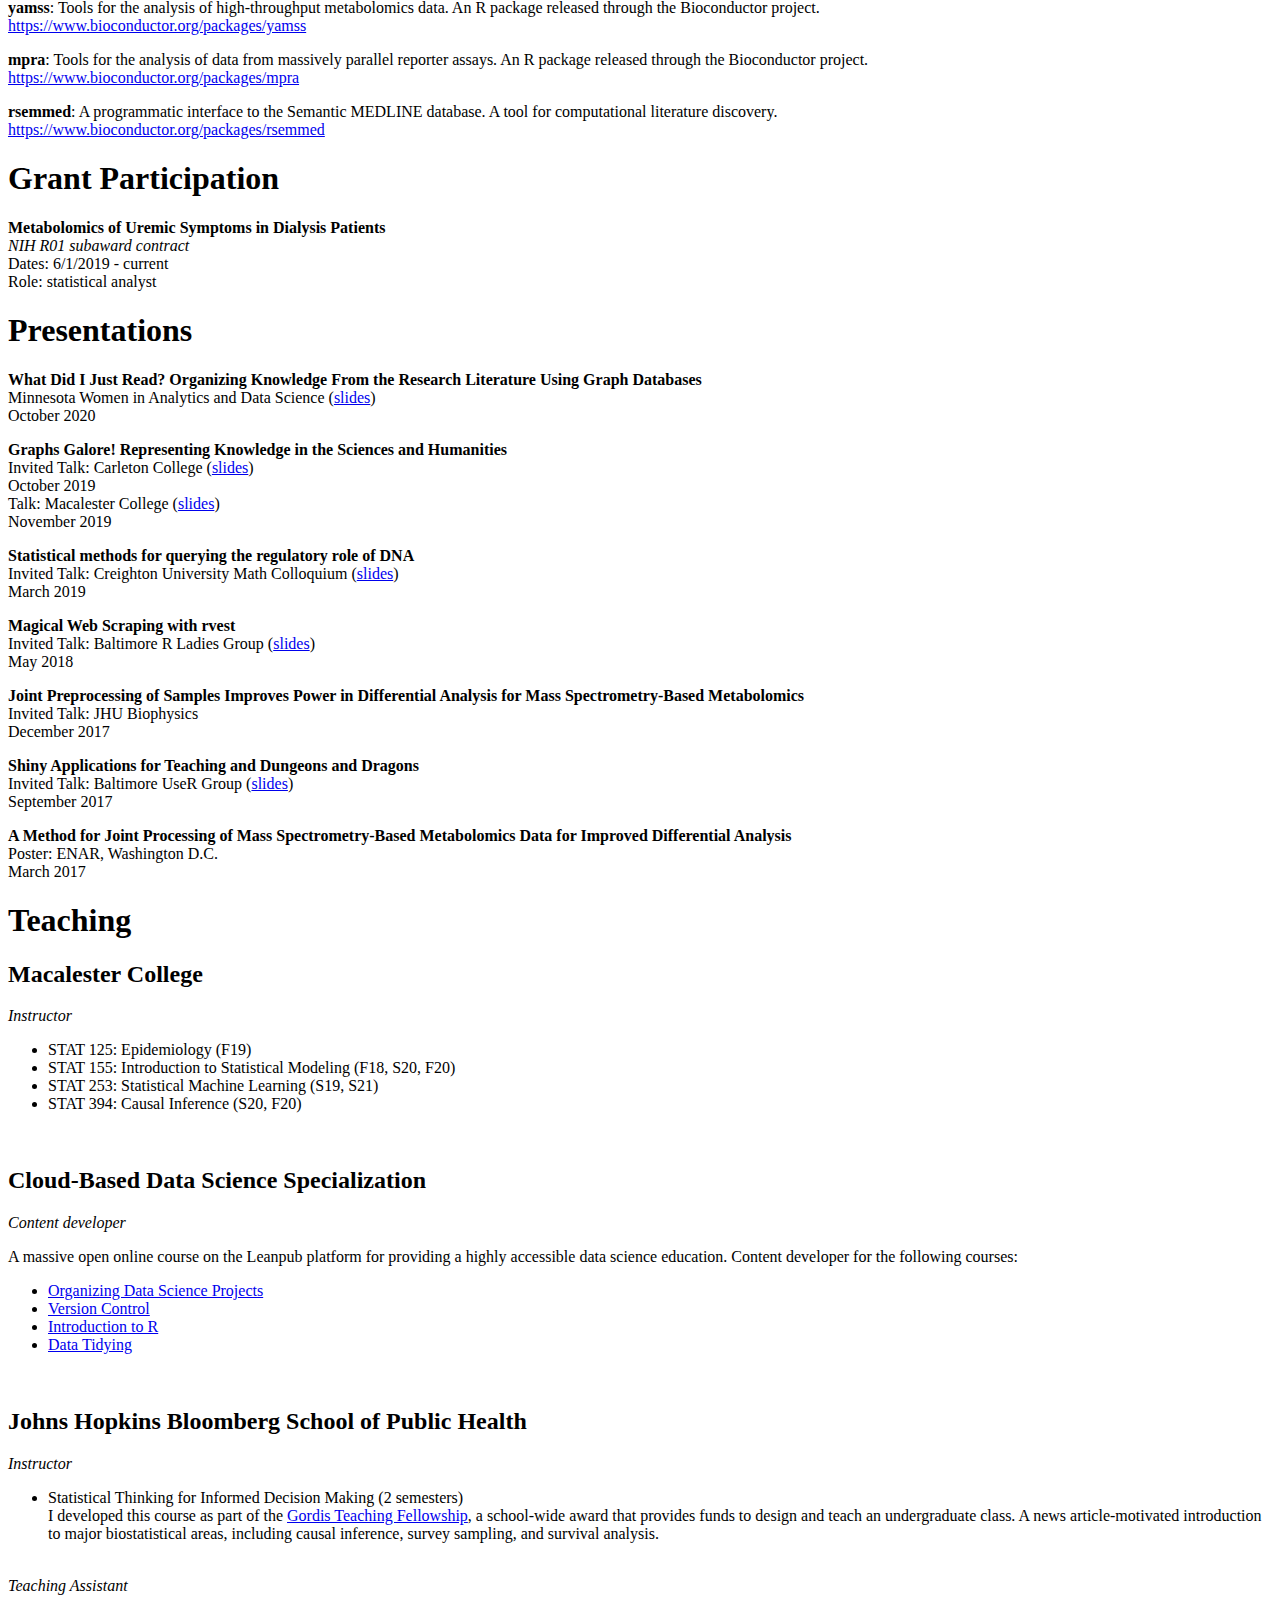
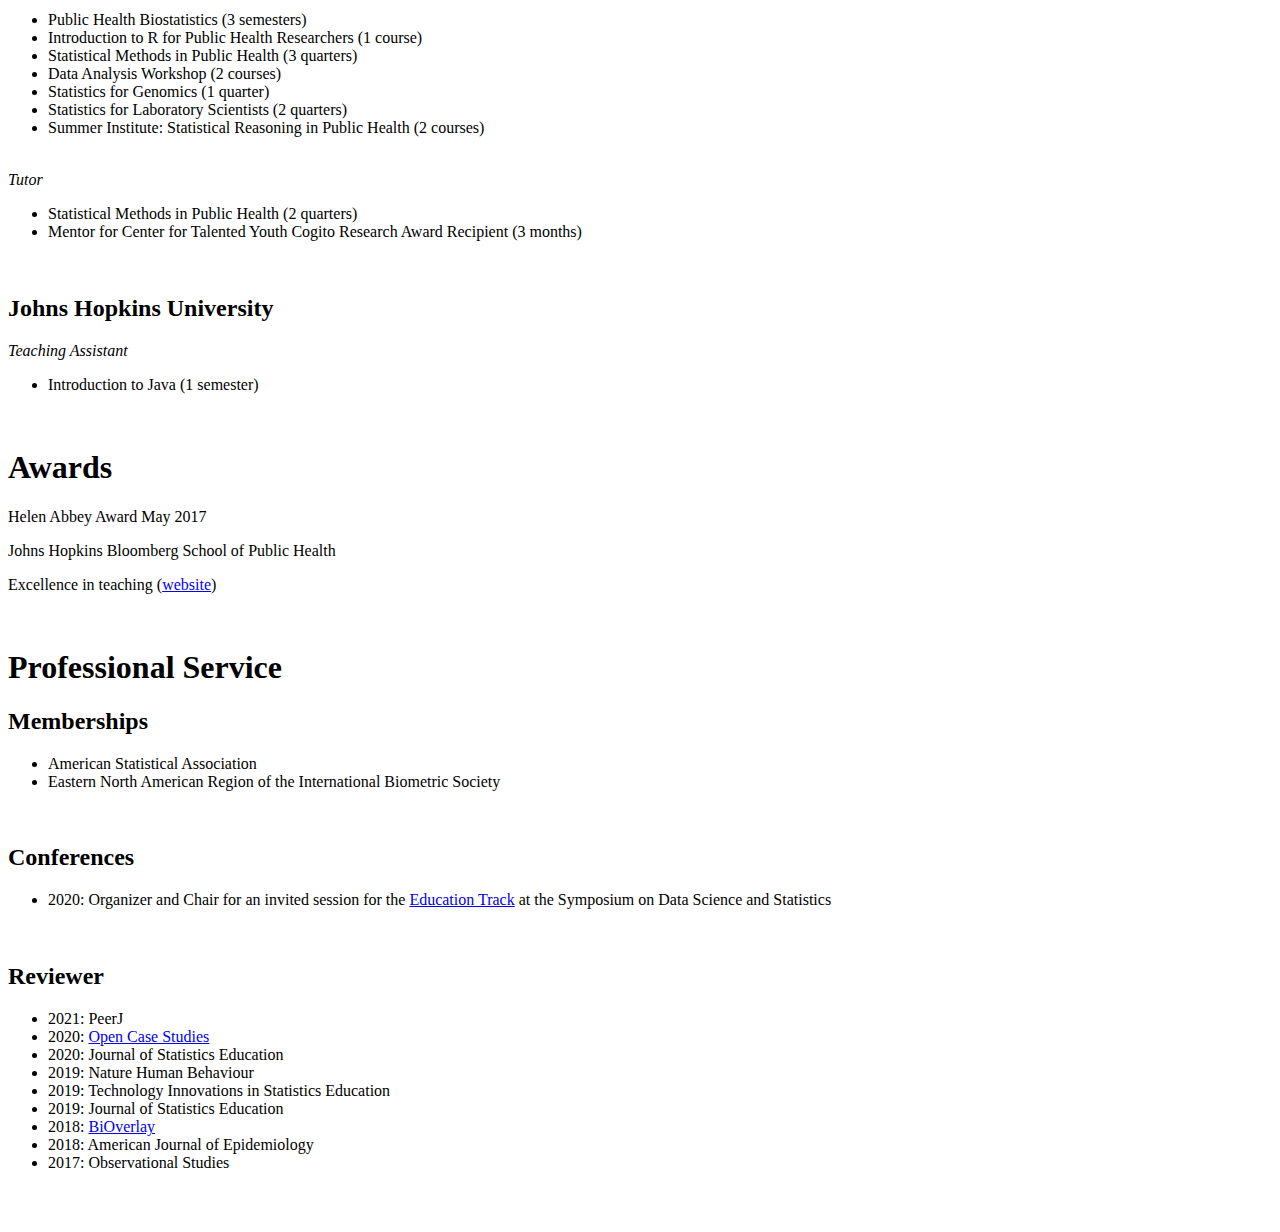
==== commit 62a9e643: "Add blog post on grading and update CV" ====
--- a/content/cv/index.html
+++ b/content/cv/index.html
@@ -112,9 +112,10 @@
 					<li><em>Myint L</em>, Kleensang A, Zhao L, Hartung T, Hansen KD. 2017. Joint Bounding of Peaks Across Samples Improves Differential Analysis in Mass Spectrometry-Based Metabolomics. Analytical Chemistry 89:3517–3523. DOI: 10.1021/acs.analchem.6b04719.</li>
 				</ol>
 				<br />
-				<h2>Submitted</h2>
+				<!-- <h2>Submitted</h2> -->
+				<h2>In Press</h2>
 				<ol reversed>
-					<li>A Metabolomics Approach to Identifying Toxins Associated with Uremic Symptoms in Advanced Chronic Kidney Disease. <i>Under revision at Kidney International.</i></li>
+					<li>A Metabolomics Approach to Identifying Toxins Associated with Uremic Symptoms in Advanced Chronic Kidney Disease. <i>In Press at Kidney International.</i></li>
 				</ol>
 				<br />
 				<!-- <h2>In Preparation</h2>
@@ -157,7 +158,7 @@
 				<p>
 					<b>Metabolomics of Uremic Symptoms in Dialysis Patients</b><br />
 					<i> NIH R01 subaward contract</i><br />
-					Dates: 6/1/2019 - 5/31/2021<br />
+					Dates: 6/1/2019 - current<br />
 					Role: statistical analyst
 				</p>
 			</div>
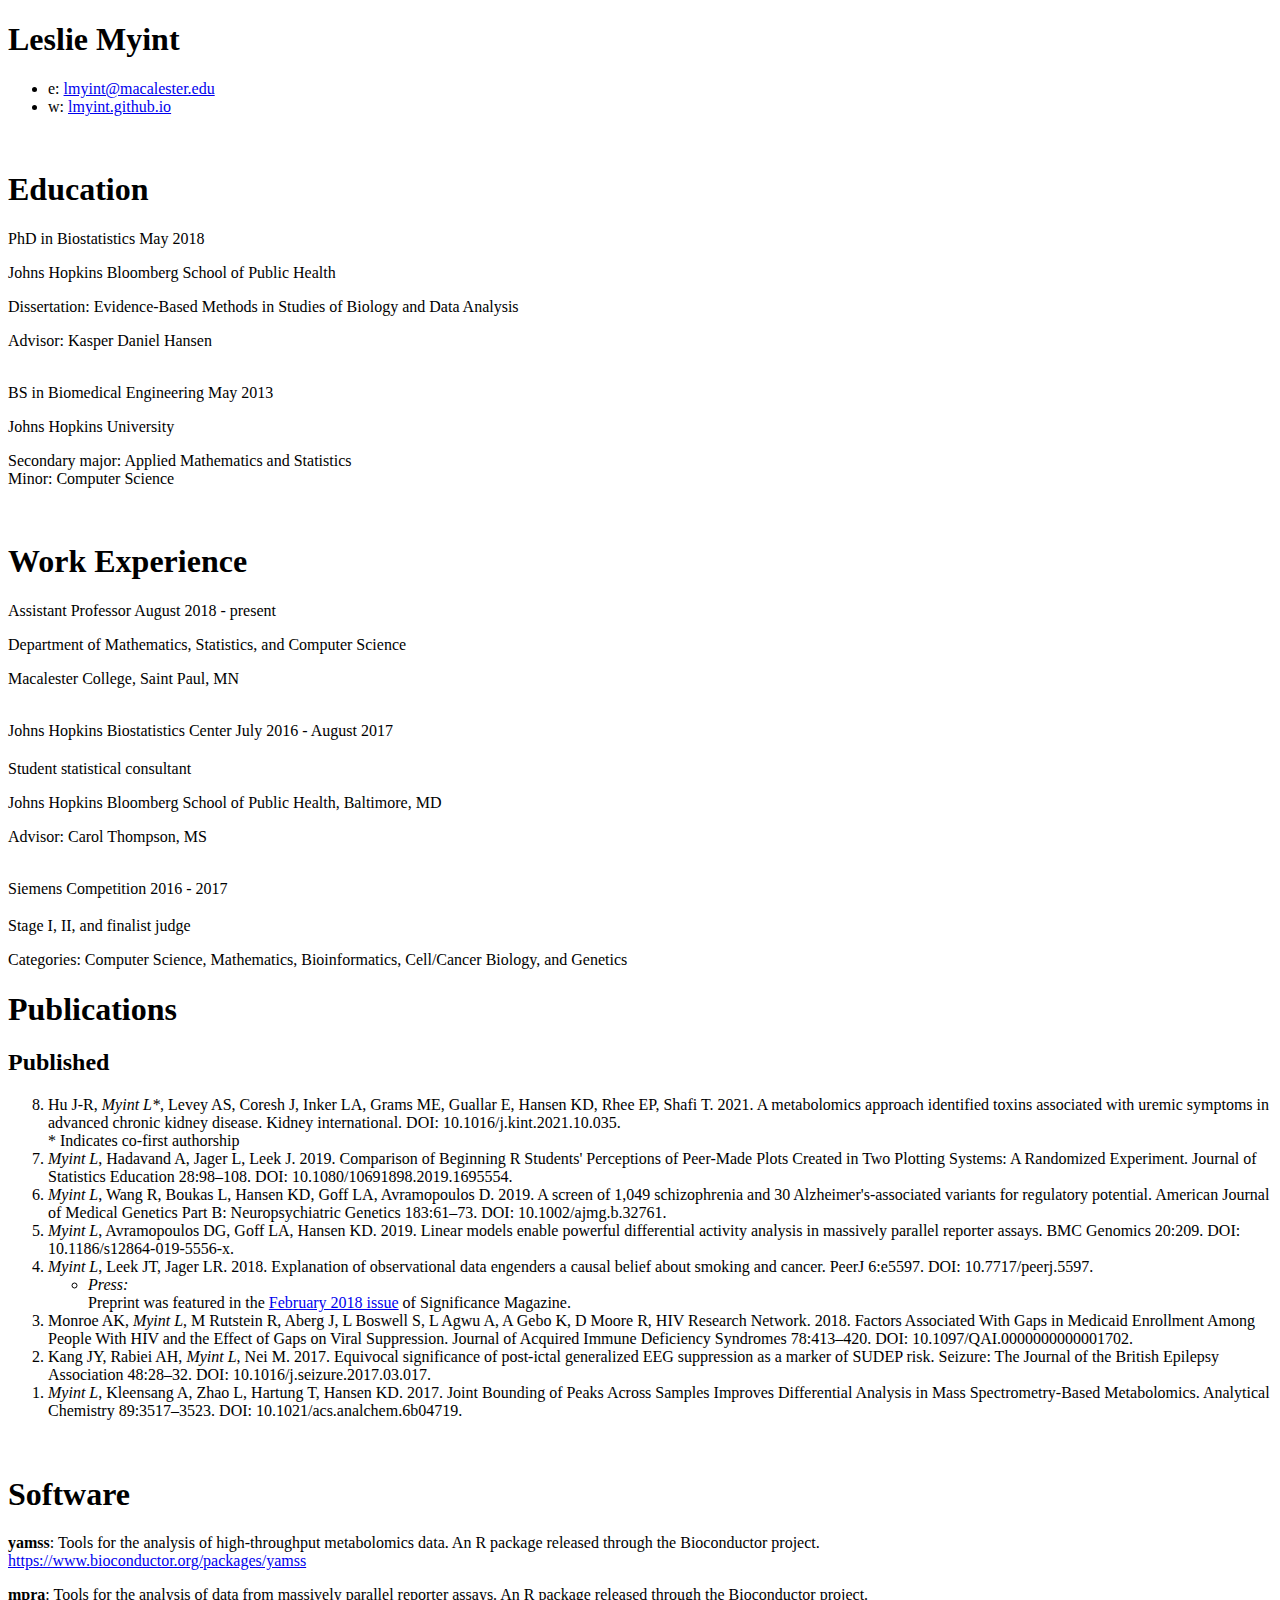
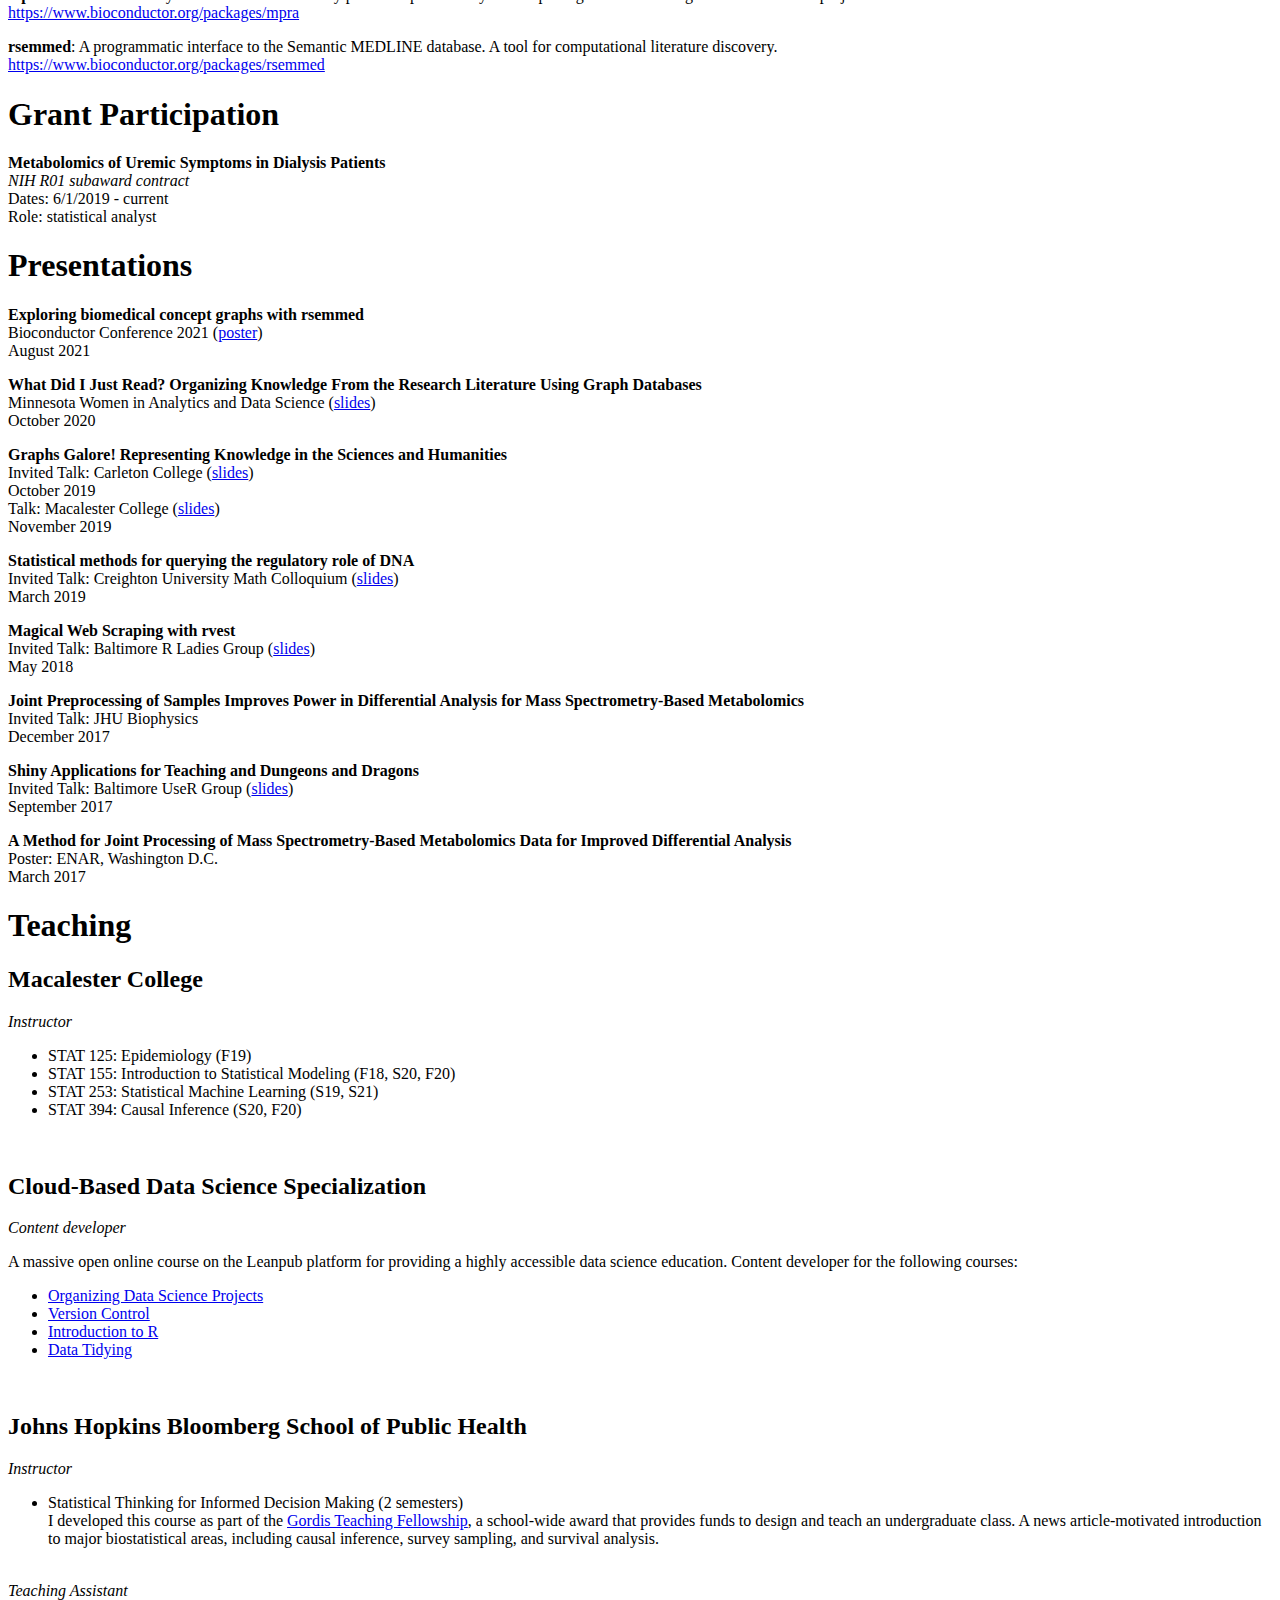
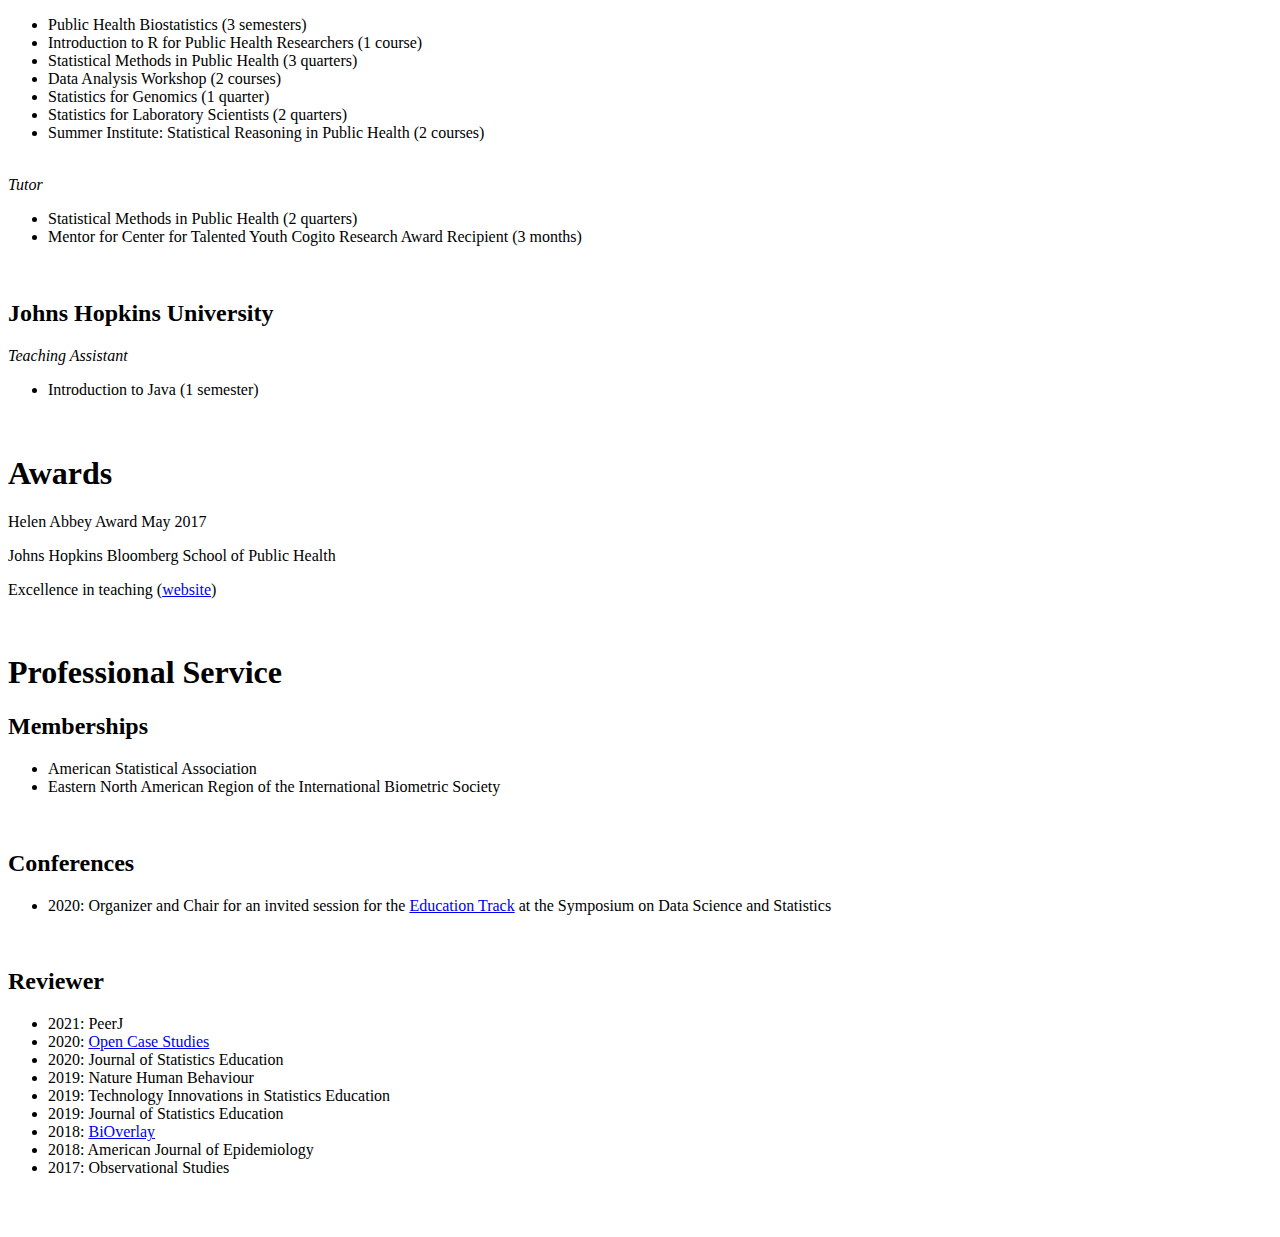
==== commit fb9944c7: "Update CV" ====
--- a/content/cv/index.html
+++ b/content/cv/index.html
@@ -98,8 +98,11 @@
 			<div class="sectionContent">
 				<h2>Published</h2>
 				<ol reversed>
-					<li><em>Myint L</em>, Hadavand A, Jager L, Leek J. 2019. Comparison of Beginning R Students’ Perceptions of Peer-Made Plots Created in Two Plotting Systems: A Randomized Experiment. Journal of Statistics Education 28:98–108. DOI: 10.1080/10691898.2019.1695554.</li>
-					<li><em>Myint L</em>, Wang R, Boukas L, Hansen KD, Goff LA, Avramopoulos D. 2019. A screen of 1,049 schizophrenia and 30 Alzheimer’s‐associated variants for regulatory potential. American Journal of Medical Genetics Part B: Neuropsychiatric Genetics 183:61–73. DOI: 10.1002/ajmg.b.32761.</li>
+					<li>Hu J-R, <em>Myint L*</em>, Levey AS, Coresh J, Inker LA, Grams ME, Guallar E, Hansen KD, Rhee EP, Shafi T. 2021. A metabolomics approach identified toxins associated with uremic symptoms in advanced chronic kidney disease. Kidney international. DOI: 10.1016/j.kint.2021.10.035.
+					<br>* Indicates co-first authorship
+					</li>
+					<li><em>Myint L</em>, Hadavand A, Jager L, Leek J. 2019. Comparison of Beginning R Students' Perceptions of Peer-Made Plots Created in Two Plotting Systems: A Randomized Experiment. Journal of Statistics Education 28:98–108. DOI: 10.1080/10691898.2019.1695554.</li>
+					<li><em>Myint L</em>, Wang R, Boukas L, Hansen KD, Goff LA, Avramopoulos D. 2019. A screen of 1,049 schizophrenia and 30 Alzheimer's‐associated variants for regulatory potential. American Journal of Medical Genetics Part B: Neuropsychiatric Genetics 183:61–73. DOI: 10.1002/ajmg.b.32761.</li>
 					<li><em>Myint L</em>, Avramopoulos DG, Goff LA, Hansen KD. 2019. Linear models enable powerful differential activity analysis in massively parallel reporter assays. BMC Genomics 20:209. DOI: 10.1186/s12864-019-5556-x.</li>
 					<li><em>Myint L</em>, Leek JT, Jager LR. 2018. Explanation of observational data engenders a causal belief about smoking and cancer. PeerJ 6:e5597. DOI: 10.7717/peerj.5597.</li>
 						<ul>
@@ -113,11 +116,7 @@
 				</ol>
 				<br />
 				<!-- <h2>Submitted</h2> -->
-				<h2>In Press</h2>
-				<ol reversed>
-					<li>A Metabolomics Approach to Identifying Toxins Associated with Uremic Symptoms in Advanced Chronic Kidney Disease. <i>In Press at Kidney International.</i></li>
-				</ol>
-				<br />
+				<!-- <h2>In Press</h2> -->
 				<!-- <h2>In Preparation</h2>
 				<ol reversed>
 					<li></li>
@@ -171,6 +170,13 @@
 			</div>
 			
 			<div class="sectionContent">
+				<article>
+					<p>
+						<b>Exploring biomedical concept graphs with rsemmed</b><br />
+						Bioconductor Conference 2021 (<a href="https://f1000research.com/posters/10-656">poster</a>)<br />
+						August 2021
+					</p>
+				</article>
 				<article>
 					<p>
 						<b>What Did I Just Read? Organizing Knowledge From the Research Literature Using Graph Databases</b><br />
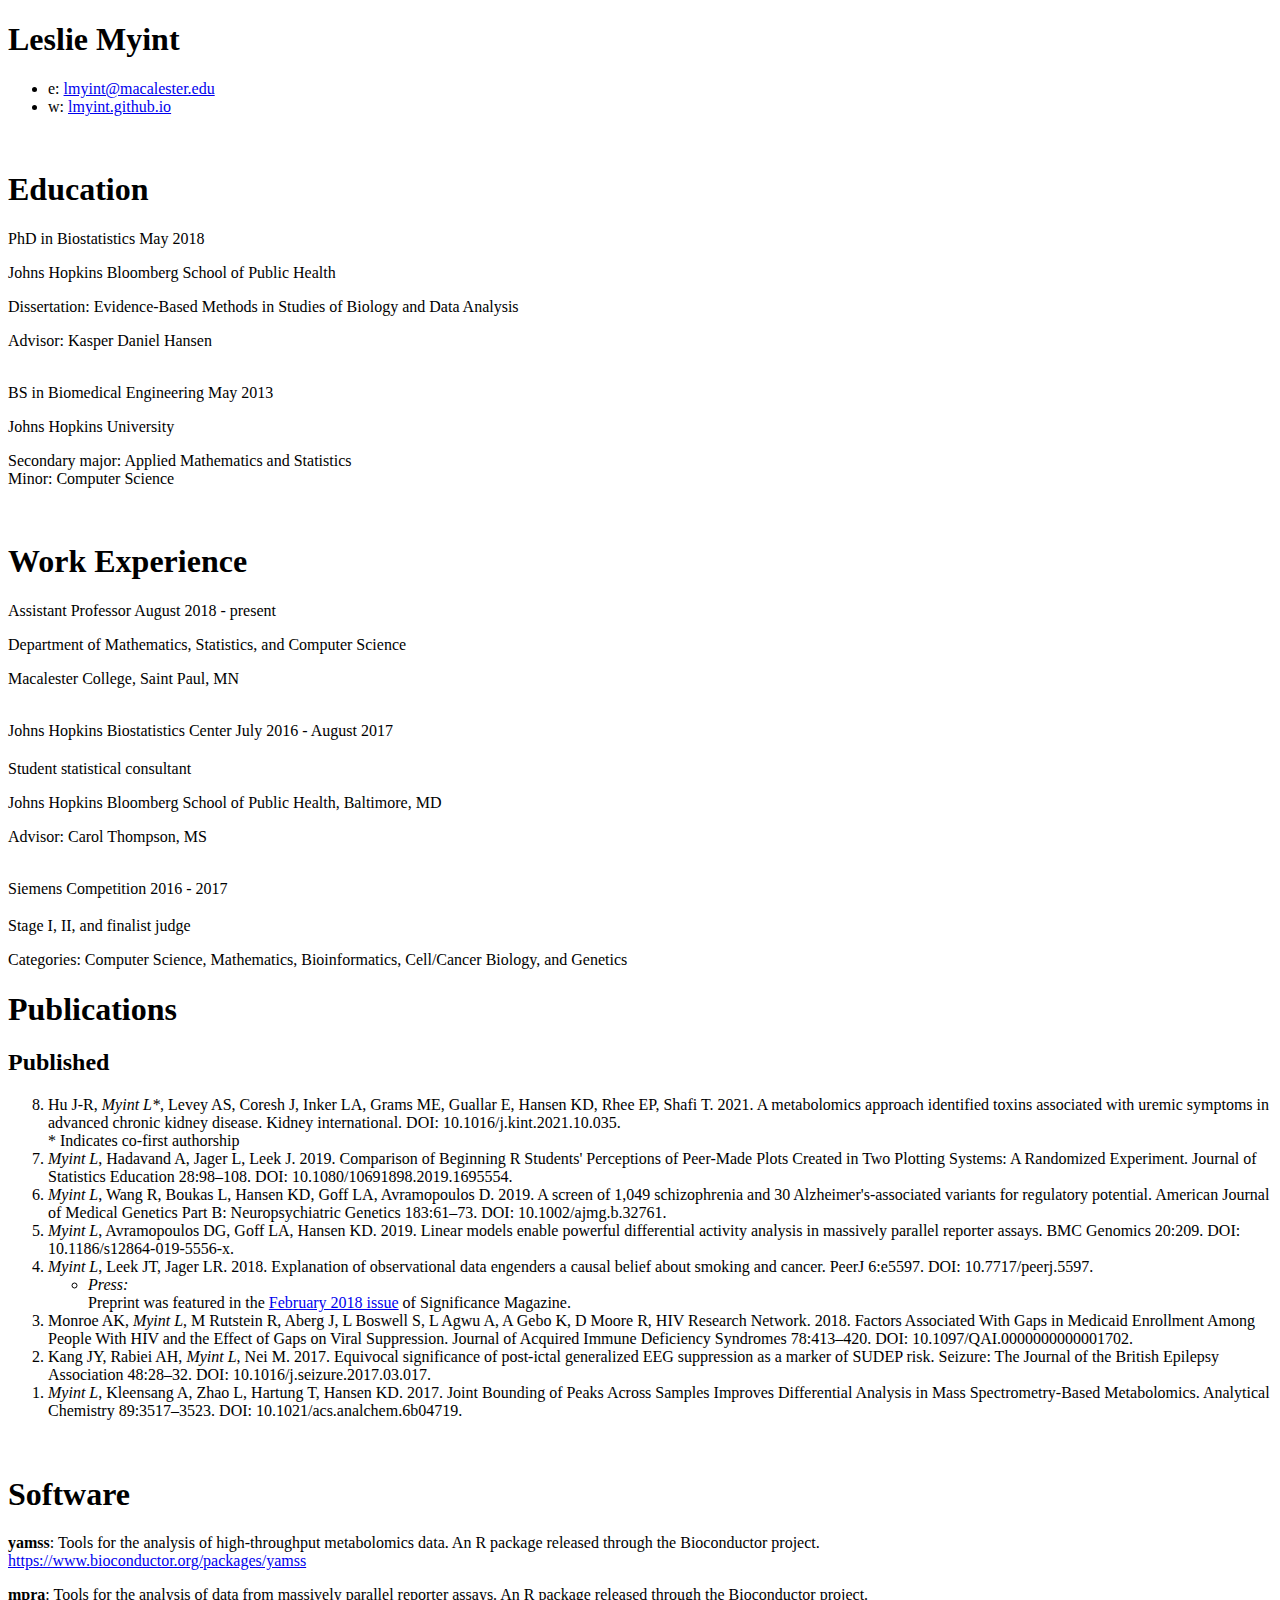
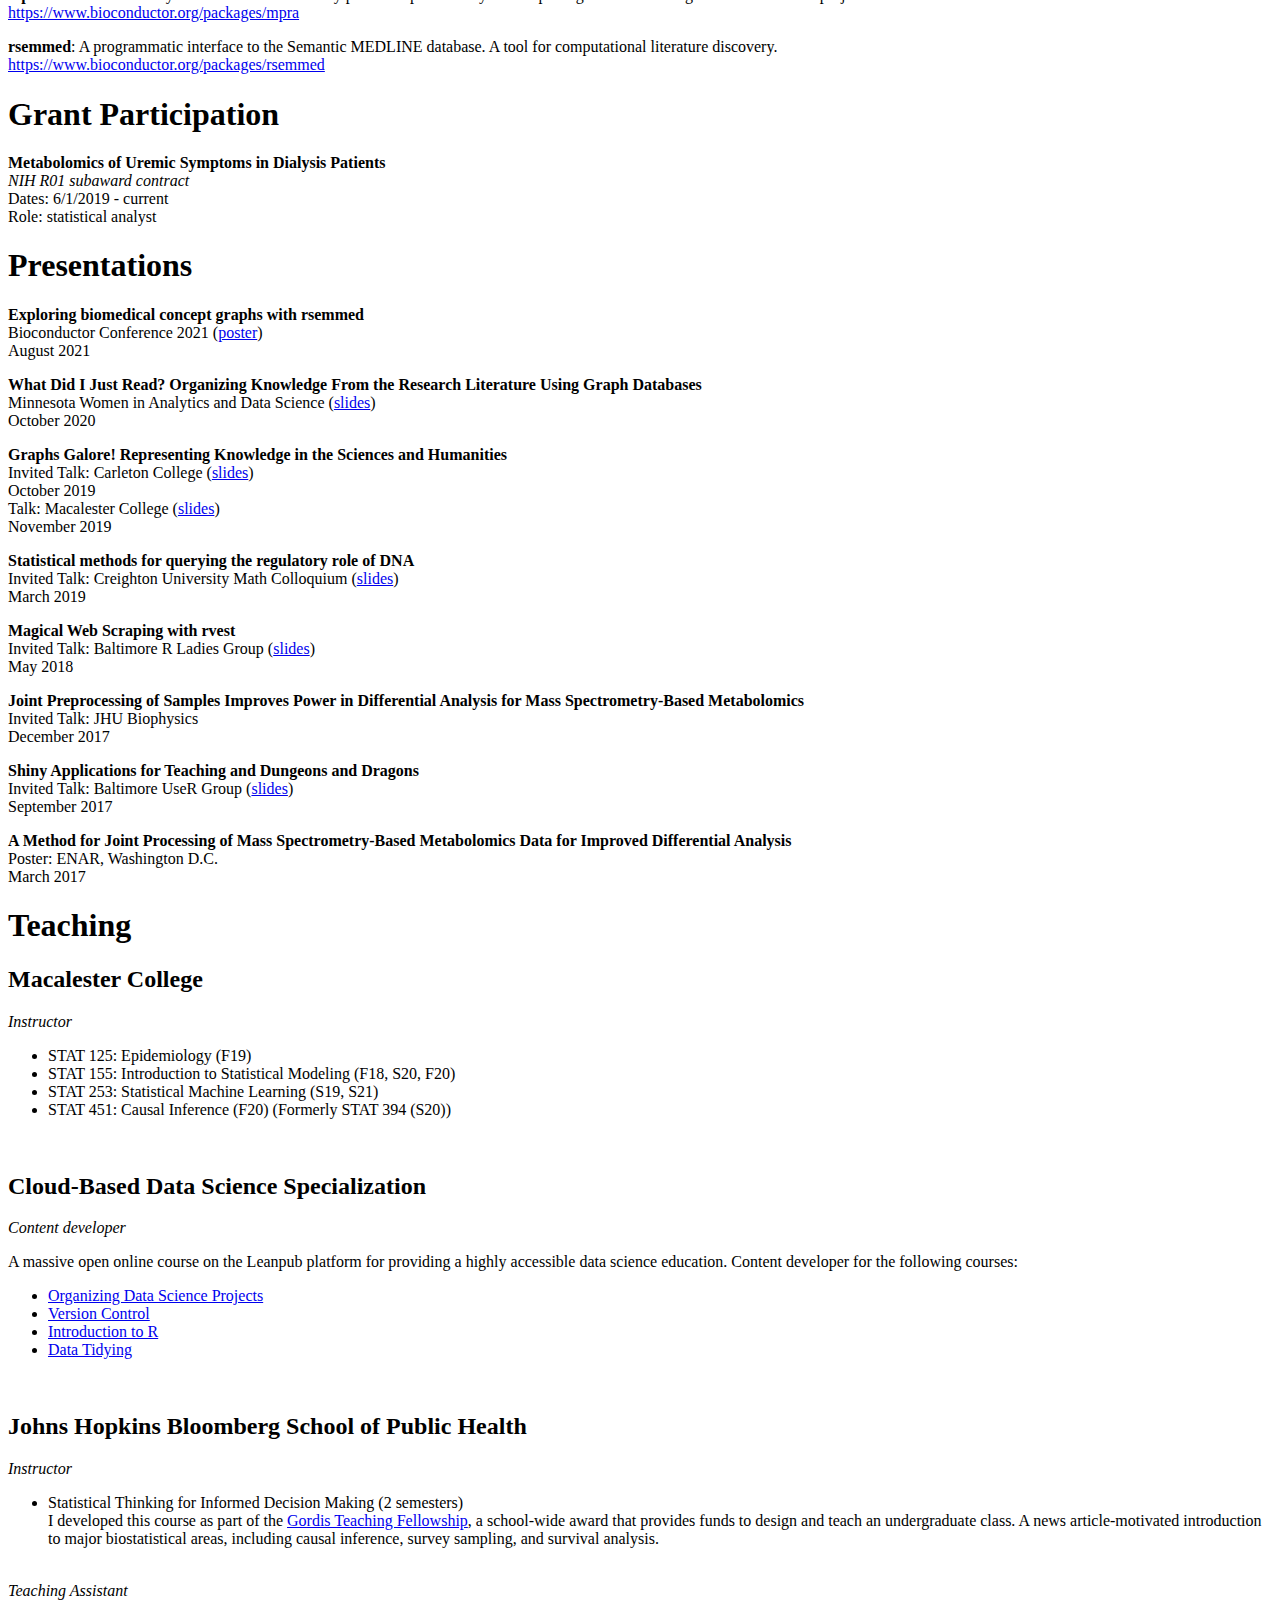
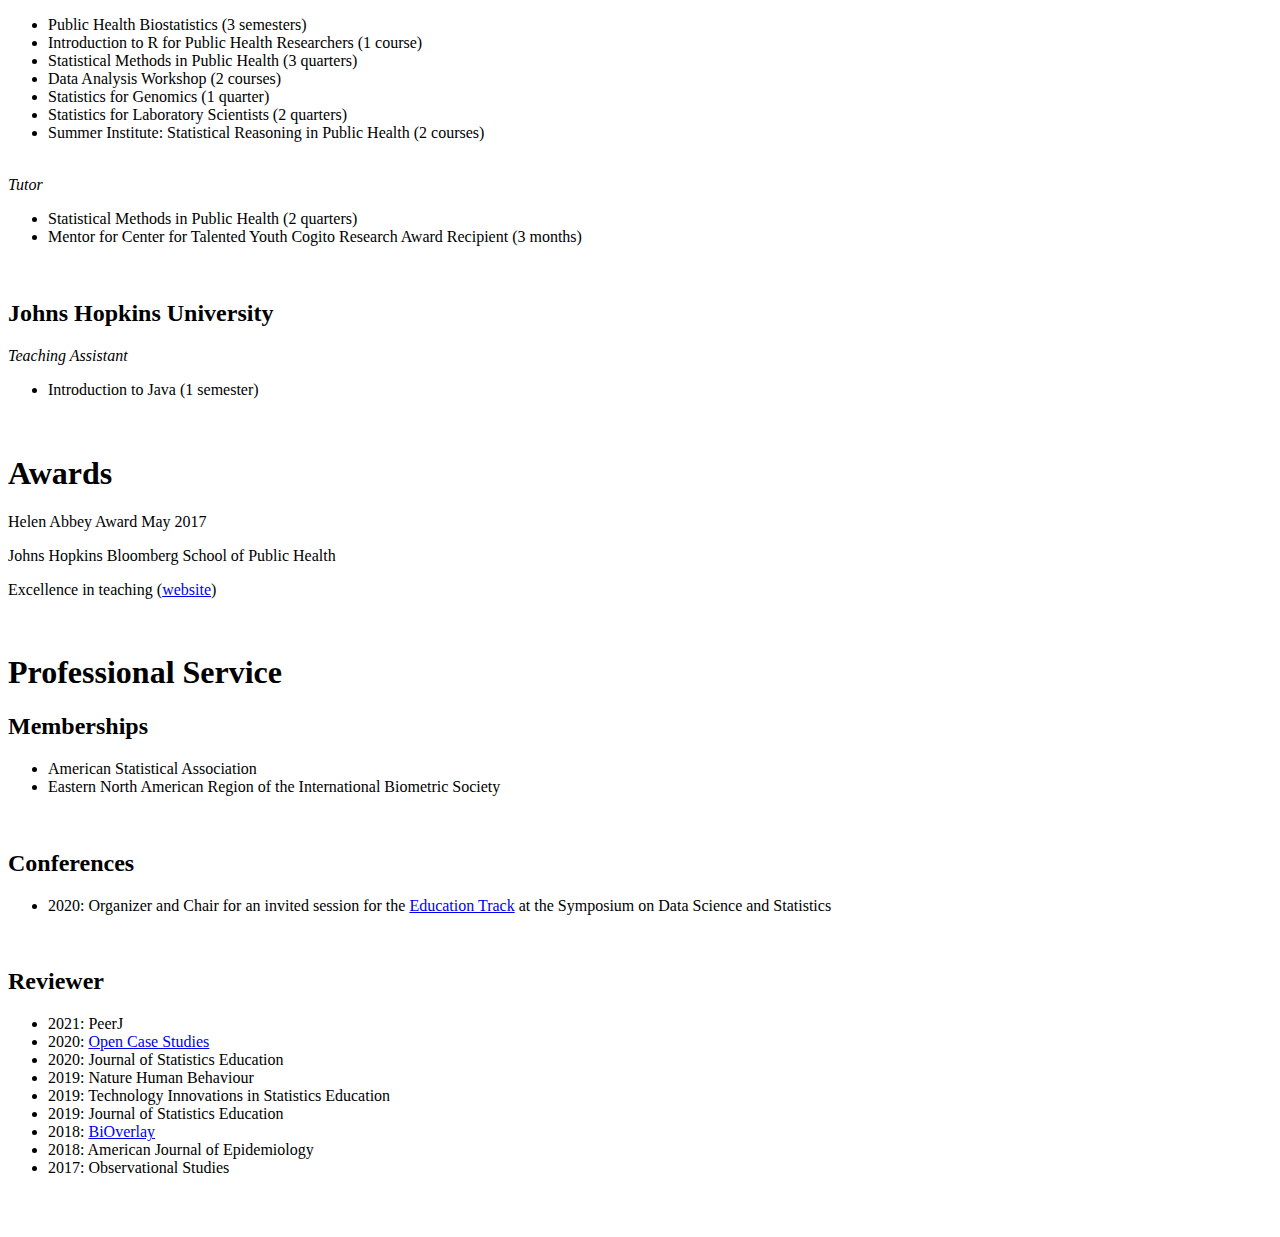
==== commit f96220b4: "Update CV" ====
--- a/content/cv/index.html
+++ b/content/cv/index.html
@@ -247,7 +247,7 @@
 						<li>STAT 125: Epidemiology (F19)</li>
 						<li>STAT 155: Introduction to Statistical Modeling (F18, S20, F20)</li>
 						<li>STAT 253: Statistical Machine Learning (S19, S21)</li>
-						<li>STAT 394: Causal Inference (S20, F20)</li>
+						<li>STAT 451: Causal Inference (F20) (Formerly STAT 394 (S20))</li>
 					</ul>
 				</article>
 				<br />
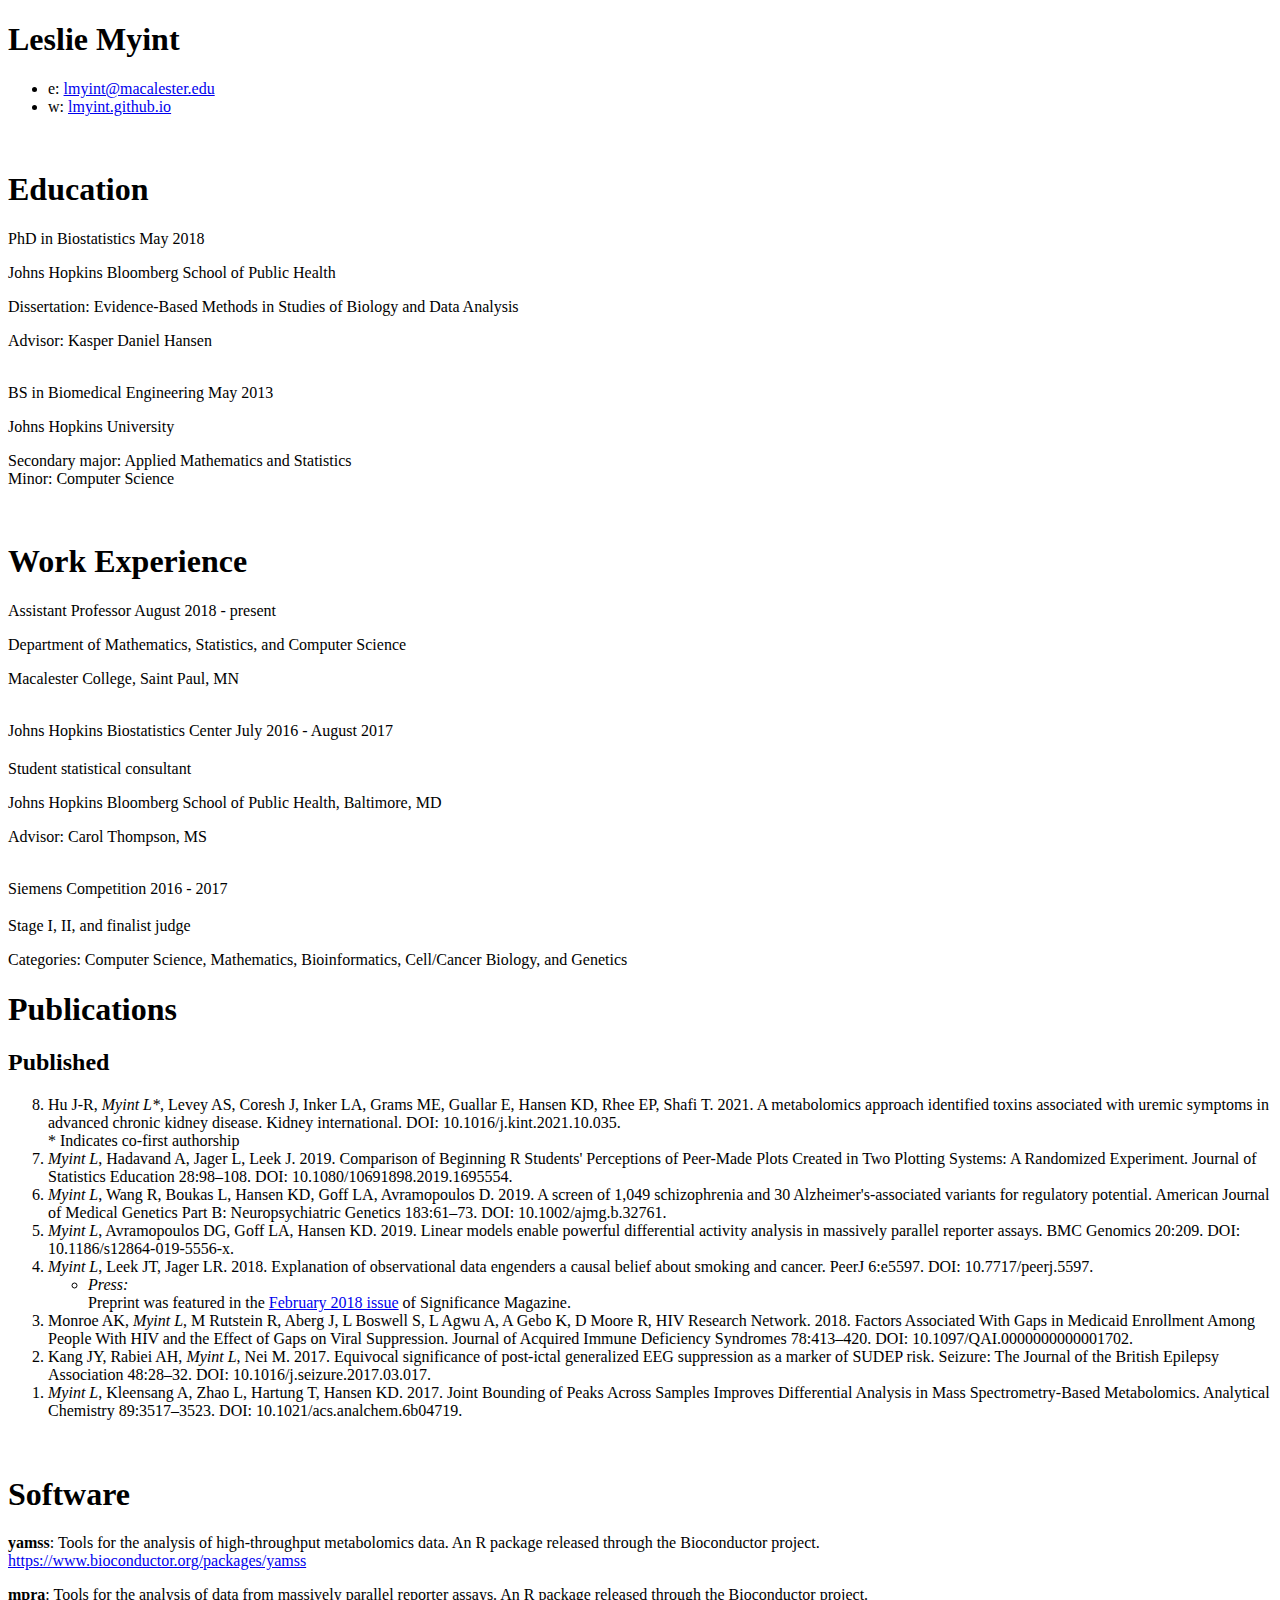
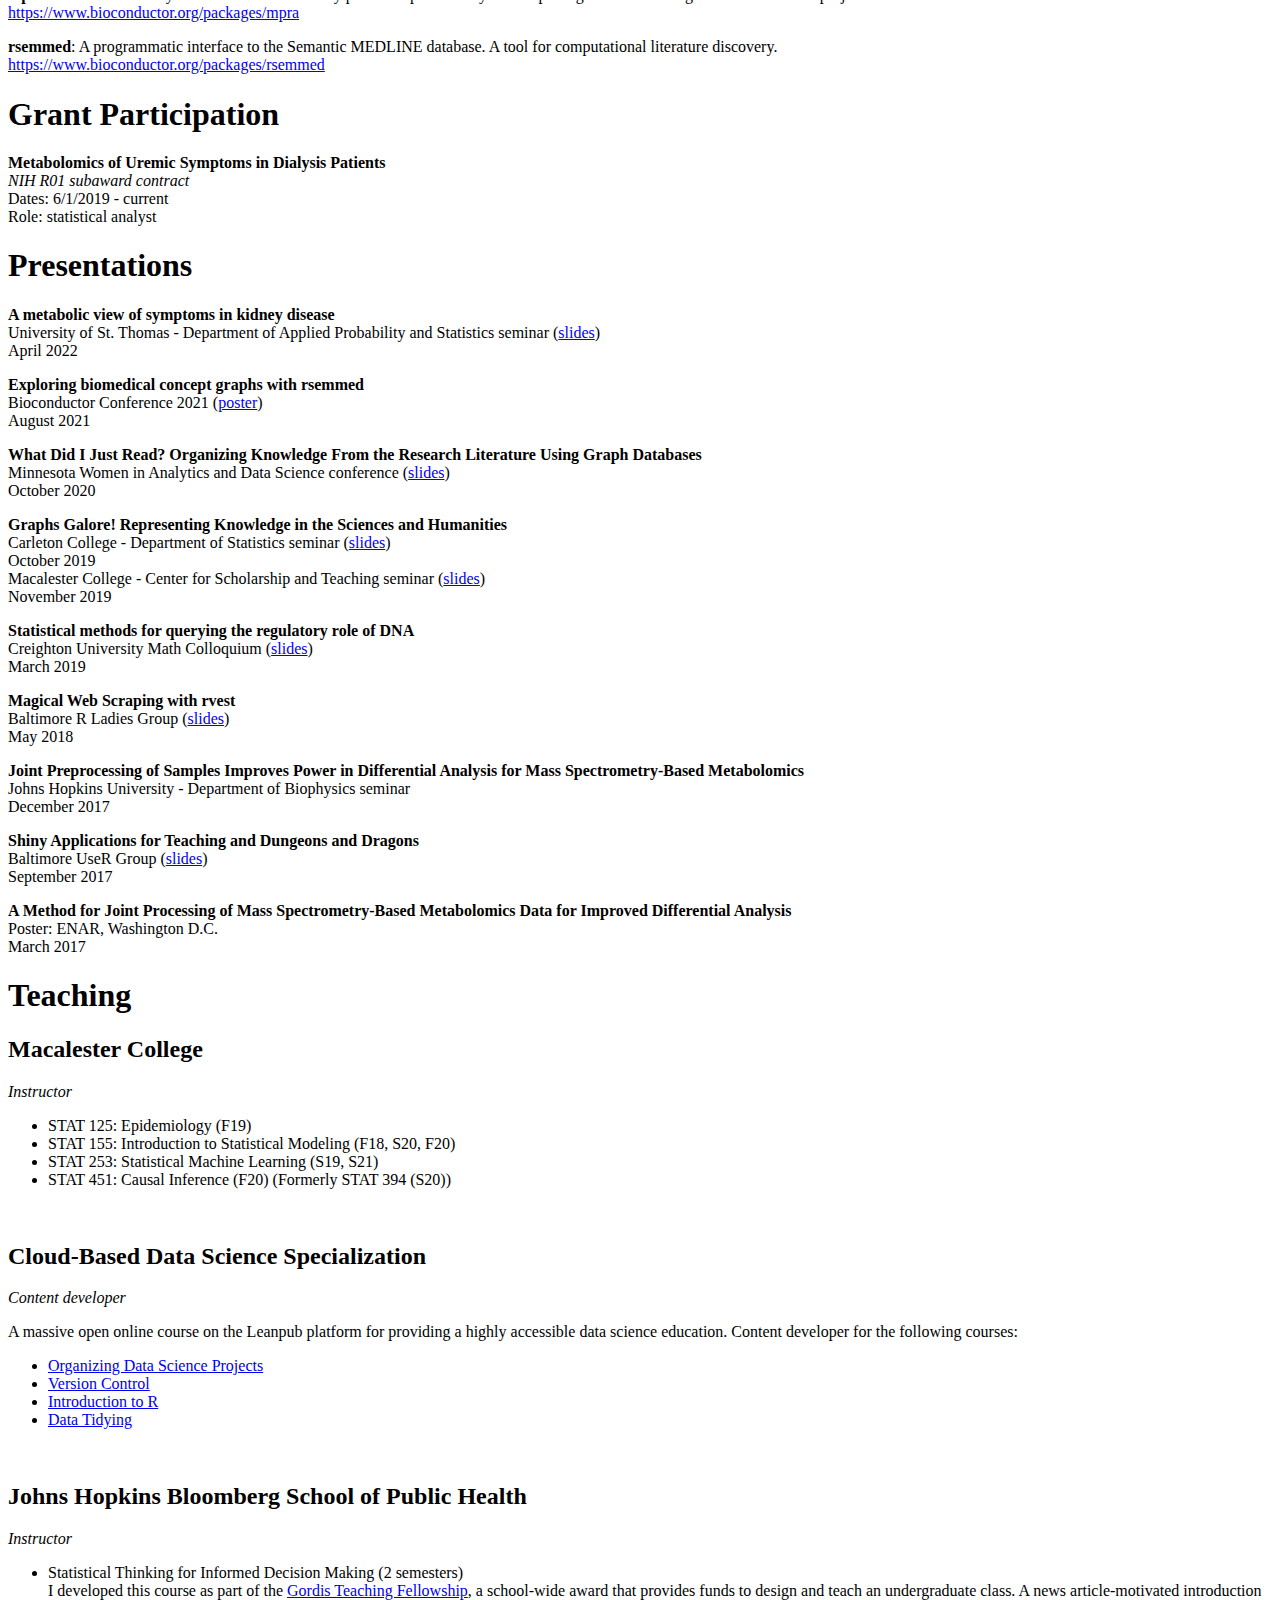
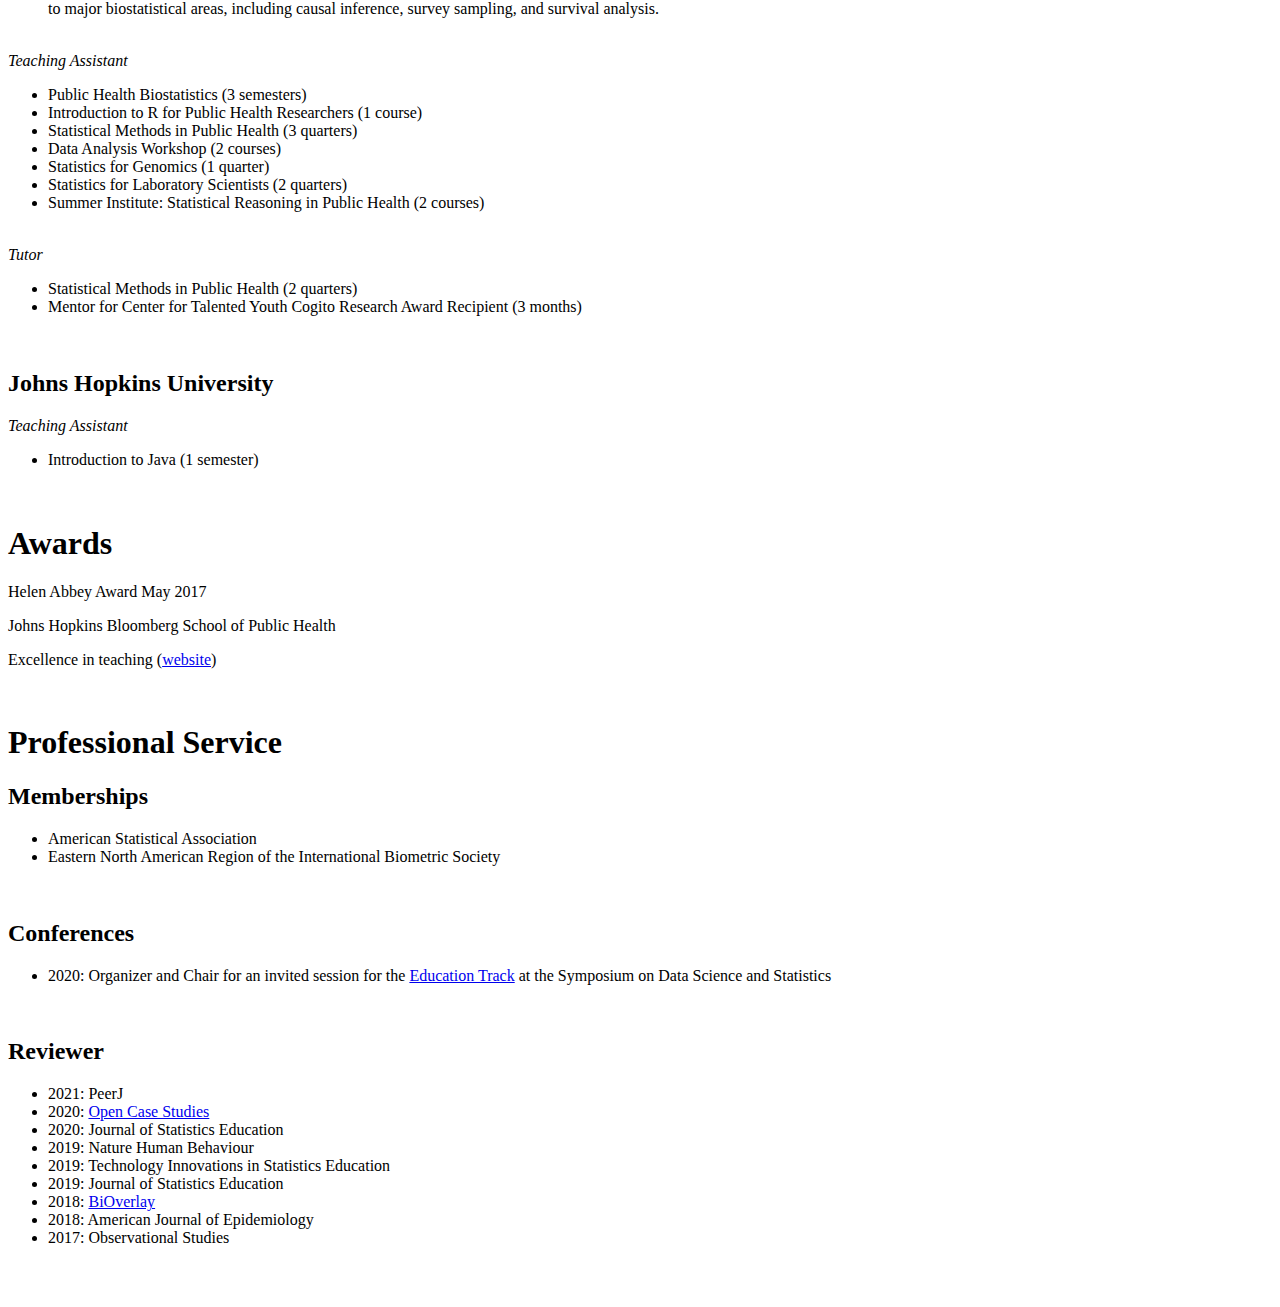
==== commit e320e06b: "Add St. Thomas talk to CV and website" ====
--- a/content/cv/index.html
+++ b/content/cv/index.html
@@ -172,6 +172,13 @@
 			<div class="sectionContent">
 				<article>
 					<p>
+						<b>A metabolic view of symptoms in kidney disease</b><br />
+						University of St. Thomas - Department of Applied Probability and Statistics seminar (<a href="https://docs.google.com/presentation/d/1uftijB7_SF3Nz5jZCHoh4cNcPWgNMjK8z9_5zE4fAPk/edit?usp=sharing">slides</a>)<br />
+						April 2022
+					</p>
+				</article>
+				<article>
+					<p>
 						<b>Exploring biomedical concept graphs with rsemmed</b><br />
 						Bioconductor Conference 2021 (<a href="https://f1000research.com/posters/10-656">poster</a>)<br />
 						August 2021
@@ -180,44 +187,44 @@
 				<article>
 					<p>
 						<b>What Did I Just Read? Organizing Knowledge From the Research Literature Using Graph Databases</b><br />
-						Minnesota Women in Analytics and Data Science (<a href="https://docs.google.com/presentation/d/1ACWVKLDd8DmSqYFzVBwp-Jz-rMRYhcLR1OL7sEVYsM4/edit?usp=sharing">slides</a>)<br />
+						Minnesota Women in Analytics and Data Science conference (<a href="https://docs.google.com/presentation/d/1ACWVKLDd8DmSqYFzVBwp-Jz-rMRYhcLR1OL7sEVYsM4/edit?usp=sharing">slides</a>)<br />
 						October 2020
 					</p>
 				</article>
 				<article>
 					<p>
 						<b>Graphs Galore! Representing Knowledge in the Sciences and Humanities</b><br />
-						Invited Talk: Carleton College (<a href="https://docs.google.com/presentation/d/1gh2qpDZhjUDgV-Qo2QZrADnGxwaD2qU7k-zNSHAjvOE/edit?usp=sharing">slides</a>)<br />
+						Carleton College - Department of Statistics seminar (<a href="https://docs.google.com/presentation/d/1gh2qpDZhjUDgV-Qo2QZrADnGxwaD2qU7k-zNSHAjvOE/edit?usp=sharing">slides</a>)<br />
 						October 2019<br />
-						Talk: Macalester College (<a href="https://docs.google.com/presentation/d/1LQY6P4qZJnVg-s8w0wxPzSjc3-A8nWpuyh-Z5MJ9xDc/edit?usp=sharing">slides</a>)<br />
+						Macalester College - Center for Scholarship and Teaching seminar (<a href="https://docs.google.com/presentation/d/1LQY6P4qZJnVg-s8w0wxPzSjc3-A8nWpuyh-Z5MJ9xDc/edit?usp=sharing">slides</a>)<br />
 						November 2019
 					</p>
 				</article>
 				<article>
 					<p>
 						<b>Statistical methods for querying the regulatory role of DNA</b><br />
-						Invited Talk: Creighton University Math Colloquium (<a href="https://docs.google.com/presentation/d/1JtTMhWT8qZh9TiciD4UAHwRMJ5jGXqhqVNkSEG2O7Wg/edit?usp=sharing">slides</a>)<br />
+						Creighton University Math Colloquium (<a href="https://docs.google.com/presentation/d/1JtTMhWT8qZh9TiciD4UAHwRMJ5jGXqhqVNkSEG2O7Wg/edit?usp=sharing">slides</a>)<br />
 						March 2019
 					</p>
 				</article>
 				<article>
 					<p>
 						<b>Magical Web Scraping with rvest</b><br />
-						Invited Talk: Baltimore R Ladies Group (<a href="https://docs.google.com/presentation/d/1zdMStQLOJUIpmVQZv9VxwYYTyp1nFHgorwQzYrgA1Uo/edit?usp=sharing">slides</a>)<br />
+						Baltimore R Ladies Group (<a href="https://docs.google.com/presentation/d/1zdMStQLOJUIpmVQZv9VxwYYTyp1nFHgorwQzYrgA1Uo/edit?usp=sharing">slides</a>)<br />
 						May 2018
 					</p>
 				</article>
 				<article>
 					<p>
 						<b>Joint Preprocessing of Samples Improves Power in Differential Analysis for Mass Spectrometry-Based Metabolomics</b><br />
-						Invited Talk: JHU Biophysics<br />
+						Johns Hopkins University - Department of Biophysics seminar<br />
 						December 2017
 					</p>
 				</article>
 				<article>
 					<p>
 						<b>Shiny Applications for Teaching and Dungeons and Dragons</b><br />
-						Invited Talk: Baltimore UseR Group (<a href="https://docs.google.com/presentation/d/15NZkZdaEcrWlTTVZlTovOp7t_JkSbI73l1Fyxjf4i0U/edit?usp=sharing">slides</a>)<br />
+						Baltimore UseR Group (<a href="https://docs.google.com/presentation/d/15NZkZdaEcrWlTTVZlTovOp7t_JkSbI73l1Fyxjf4i0U/edit?usp=sharing">slides</a>)<br />
 						September 2017
 					</p>
 				</article>
